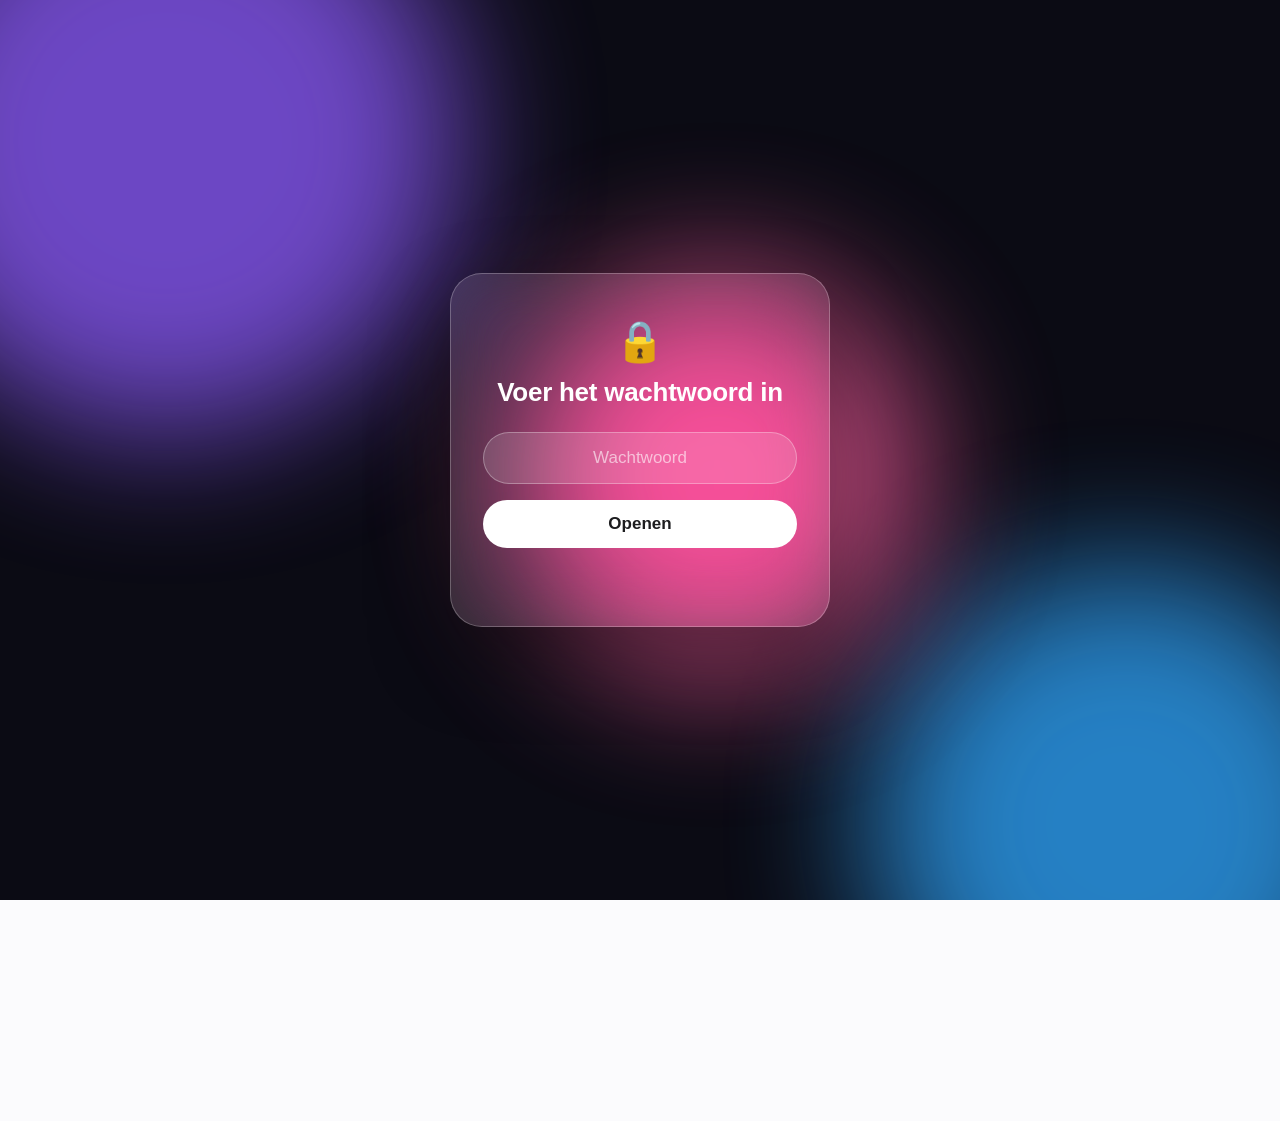
==== game.html @ 5f521d04 "Update game.html" ====
<!DOCTYPE html>
<html lang="nl">
<head>
<meta charset="UTF-8">
<meta name="viewport" content="width=device-width, initial-scale=1.0, user-scalable=no">
<title>Kat &amp; Vis</title>
<style>
  * { margin: 0; padding: 0; box-sizing: border-box; }
  body {
    font-family: -apple-system, BlinkMacSystemFont, "SF Pro Display", "PingFang SC", "Helvetica Neue", sans-serif;
    background: #fbfbfd; color: #1d1d1f; -webkit-font-smoothing: antialiased;
  }
  nav {
    position: fixed; top: 0; width: 100%; height: 48px;
    display: flex; justify-content: center; gap: 40px; align-items: center;
    background: rgba(251,251,253,0.72); backdrop-filter: saturate(180%) blur(20px);
    z-index: 10; font-size: 13px;
  }
  nav a { color: #1d1d1f; text-decoration: none; opacity: 0.8; }
  nav a:hover, nav a.active { opacity: 1; font-weight: 600; }
  main { padding: 80px 16px 40px; display: flex; flex-direction: column; align-items: center; }
  h1 { font-size: clamp(36px, 7vw, 64px); font-weight: 700; letter-spacing: -0.03em; text-align: center;
       background: linear-gradient(90deg, #1d1d1f, #6e6e73); -webkit-background-clip: text; background-clip: text; color: transparent; }
  p.sub { color: #6e6e73; margin: 8px 0 20px; text-align: center; font-size: 17px; }
  .hud { display: flex; gap: 14px; margin-bottom: 14px; flex-wrap: wrap; justify-content: center; }
  .pill { padding: 10px 22px; border-radius: 980px; background: #fff; box-shadow: 0 6px 24px rgba(0,0,0,0.08); font-weight: 600; font-size: 17px; }
  #stage { position: relative; width: min(560px, 100%); }
  canvas { width: 100%; height: auto; display: block; border-radius: 28px; box-shadow: 0 20px 60px rgba(0,0,0,0.18); touch-action: none; background: #cfe9ff; }
  #overlay {
    position: absolute; inset: 0; display: flex; flex-direction: column; justify-content: center; align-items: center;
    border-radius: 28px; background: rgba(255,255,255,0.78); backdrop-filter: blur(14px); text-align: center; padding: 24px;
  }
  #overlay.hide { display: none; }
  #overlay h2 { font-size: 34px; margin-bottom: 8px; letter-spacing: -0.02em; }
  #overlay p { color: #424245; margin-bottom: 20px; line-height: 1.5; }
  .btn { padding: 14px 36px; border: none; border-radius: 980px; background: #0071e3; color: #fff; font-size: 18px; cursor: pointer; transition: transform .2s, background .3s; }
  .btn:hover { background: #0077ed; transform: scale(1.04); }
  .hint { color: #86868b; font-size: 14px; margin-top: 14px; text-align: center; }
  footer { padding: 30px; text-align: center; color: #86868b; font-size: 13px; }
  #themeBtn {
    position: fixed; top: 8px; right: 20px; width: 32px; height: 32px; border-radius: 50%;
    border: none; cursor: pointer; font-size: 16px; z-index: 15;
    background: rgba(0,0,0,0.06); color: #1d1d1f; transition: transform .3s, background .3s;
  }
  #themeBtn:hover { transform: scale(1.12); }
  html.night body { background: #000; color: #f5f5f7; }
  html.night nav { background: rgba(0,0,0,0.72); }
  html.night nav a { color: #f5f5f7; }
  html.night h1 { background: linear-gradient(90deg, #f5f5f7, #a1a1a6); -webkit-background-clip: text; background-clip: text; color: transparent; }
  html.night p.sub { color: #a1a1a6; }
  html.night .pill { background: #1c1c1e; box-shadow: 0 6px 24px rgba(0,0,0,0.5); }
  html.night #overlay { background: rgba(0,0,0,0.7); }
  html.night #overlay p { color: #a1a1a6; }
  html.night #themeBtn { background: rgba(60,60,67,0.7); color: #f5f5f7; }
  #lock {
    position: fixed; inset: 0; z-index: 100; display: flex; justify-content: center; align-items: center;
    background: #0b0b14; overflow: hidden; padding: 24px;
    transition: opacity .8s ease, transform .8s ease;
  }
  #lock.done { opacity: 0; transform: scale(1.08); pointer-events: none; }
  .orb { position: absolute; border-radius: 50%; filter: blur(70px); opacity: .75; will-change: transform; }
  .orb.o1 { width: 46vmax; height: 46vmax; background: #8e5cff; top: -12vmax; left: -10vmax; animation: float1 14s ease-in-out infinite; }
  .orb.o2 { width: 40vmax; height: 40vmax; background: #2fa8ff; bottom: -14vmax; right: -8vmax; animation: float2 17s ease-in-out infinite; }
  .orb.o3 { width: 32vmax; height: 32vmax; background: #ff5fa2; top: 30%; left: 40%; animation: float3 19s ease-in-out infinite; }
  @keyframes float1 { 0%,100% { transform: translate(0,0) scale(1); } 50% { transform: translate(14vmax,10vmax) scale(1.15); } }
  @keyframes float2 { 0%,100% { transform: translate(0,0) scale(1); } 50% { transform: translate(-16vmax,-8vmax) scale(1.2); } }
  @keyframes float3 { 0%,100% { transform: translate(0,0) scale(1); } 50% { transform: translate(-10vmax,12vmax) scale(.85); } }
  .lock-card {
    position: relative; z-index: 2; width: min(380px, 100%); padding: 44px 32px; text-align: center;
    background: rgba(255,255,255,0.12); border: 1px solid rgba(255,255,255,0.25); border-radius: 32px;
    backdrop-filter: blur(30px) saturate(160%); -webkit-backdrop-filter: blur(30px) saturate(160%);
    box-shadow: 0 30px 80px rgba(0,0,0,0.4); color: #fff;
    animation: cardIn 1s cubic-bezier(.2,.7,.2,1) both;
  }
  @keyframes cardIn { from { opacity: 0; transform: translateY(30px) scale(.96); } to { opacity: 1; transform: none; } }
  .lock-card.shake { animation: shake .45s ease; }
  @keyframes shake { 0%,100% { transform: translateX(0); } 20% { transform: translateX(-12px); } 40% { transform: translateX(10px); } 60% { transform: translateX(-8px); } 80% { transform: translateX(6px); } }
  .lock-icon { font-size: 40px; margin-bottom: 12px; }
  .lock-card h2 { font-size: 26px; margin-bottom: 24px; color: #fff; letter-spacing: -0.01em; }
  .lock-card input {
    width: 100%; padding: 15px 20px; font-size: 17px; border-radius: 980px; text-align: center; color: #fff;
    background: rgba(255,255,255,0.14); border: 1px solid rgba(255,255,255,0.3); outline: none;
    transition: box-shadow .3s, border-color .3s;
  }
  .lock-card input::placeholder { color: rgba(255,255,255,0.6); }
  .lock-card input:focus { border-color: #fff; box-shadow: 0 0 0 4px rgba(255,255,255,0.18), 0 0 30px rgba(142,92,255,0.7); }
  .lock-card button {
    margin-top: 16px; width: 100%; padding: 14px; font-size: 17px; border: none; border-radius: 980px;
    background: #fff; color: #1d1d1f; cursor: pointer; font-weight: 600; transition: transform .2s;
  }
  .lock-card button:hover { transform: scale(1.03); }
  .lock-card .err { color: #ffb3b8; font-size: 14px; min-height: 20px; margin-top: 14px; }
  body.locked > :not(#lock) { visibility: hidden; }
</style>
</head>
<body class="locked">

<div id="lock">
  <div class="orb o1"></div>
  <div class="orb o2"></div>
  <div class="orb o3"></div>
  <div class="lock-card" id="lockCard">
    <div class="lock-icon">&#128274;</div>
    <h2>Voer het wachtwoord in</h2>
    <input type="password" id="pw" placeholder="Wachtwoord" autocomplete="off">
    <button id="pwBtn">Openen</button>
    <div class="err" id="pwErr"></div>
  </div>
</div>

<button id="themeBtn" title="Donker / licht">&#9790;</button>

<nav>
  <a href="index.html">Home</a>
  <a href="index.html#about">Over mij</a>
  <a href="projects.html">Projecten</a>
  <a href="gallery.html">Fotomuur</a>
  <a href="game.html" class="active">Spel</a>
  <a href="index.html#contact">Contact</a>
</nav>

<main>
  <h1>Kat &amp; Vis</h1>
  <p class="sub">Vang de vissen met mijn kleine tijgerkat!</p>
  <div class="hud">
    <div class="pill">Score: <span id="score">0</span></div>
    <div class="pill">Levens: <span id="lives">3</span></div>
    <div class="pill">Record: <span id="best">0</span></div>
  </div>
  <div id="stage">
    <canvas id="c" width="560" height="720"></canvas>
    <div id="overlay">
      <h2 id="ovTitle">Klaar om te vangen?</h2>
      <p id="ovText">Beweeg de muis, sleep met je vinger of gebruik de pijltjestoetsen.<br>Vang de vissen. Een gevangen vis telt, een gemiste vis kost een leven. Pas op voor de rode bom!</p>
      <button class="btn" id="startBtn">Start</button>
    </div>
  </div>
  <p class="hint">Pijltjestoetsen of A / D, muis of vinger</p>
</main>

<footer>&copy; 2026 Peter. Alle rechten voorbehouden.</footer>

<script>
  // Wachtwoordbeveiliging (eenvoudig, alleen om bezoekers even tegen te houden)
  (function () {
    const PASSWORD = 'RP2026';
    const lock = document.getElementById('lock');
    const card = document.getElementById('lockCard');
    function open(animate) {
      document.body.classList.remove('locked');
      if (animate) { lock.classList.add('done'); setTimeout(() => { lock.style.display = 'none'; }, 800); }
      else { lock.style.display = 'none'; }
    }
    if (sessionStorage.getItem('unlocked') === 'yes') { open(false); return; }
    function check() {
      if (document.getElementById('pw').value === PASSWORD) {
        sessionStorage.setItem('unlocked', 'yes'); open(true);
      } else {
        document.getElementById('pwErr').textContent = 'Onjuist wachtwoord, probeer het opnieuw.';
        card.classList.remove('shake'); void card.offsetWidth; card.classList.add('shake');
      }
    }
    document.getElementById('pwBtn').addEventListener('click', check);
    document.getElementById('pw').addEventListener('keydown', (e) => { if (e.key === 'Enter') check(); });
  })();

  // Donker / licht thema (wordt onthouden, gedeeld met de andere pagina's)
  (function () {
    const root = document.documentElement, b = document.getElementById('themeBtn');
    function apply(n) { root.classList.toggle('night', n); b.textContent = n ? '\u2600' : '\u263E'; }
    let saved = null;
    try { saved = localStorage.getItem('theme'); } catch (e) {}
    apply(saved === 'night');
    b.addEventListener('click', () => {
      const n = !root.classList.contains('night'); apply(n);
      try { localStorage.setItem('theme', n ? 'night' : 'light'); } catch (e) {}
    });
  })();

  // ---------------- Het spel ----------------
  (function () {
    const cv = document.getElementById('c'), ctx = cv.getContext('2d');
    const W = cv.width, H = cv.height;
    const scoreEl = document.getElementById('score'), livesEl = document.getElementById('lives'), bestEl = document.getElementById('best');
    const overlay = document.getElementById('overlay'), ovTitle = document.getElementById('ovTitle'), ovText = document.getElementById('ovText'), startBtn = document.getElementById('startBtn');

    let best = 0;
    try { best = parseInt(localStorage.getItem('catBest') || '0', 10) || 0; } catch (e) {}
    bestEl.textContent = best;

    const cat = { x: W / 2, y: H - 70, w: 96, target: W / 2 };
    let items, score, lives, running, last, spawnT, speedBoost, keys = {}, particles;

    function reset() {
      items = []; particles = []; score = 0; lives = 3; spawnT = 0; speedBoost = 0;
      cat.x = cat.target = W / 2;
      scoreEl.textContent = 0; livesEl.textContent = 3;
    }

    function spawn() {
      const bomb = Math.random() < 0.16;
      items.push({
        x: 30 + Math.random() * (W - 60), y: -30,
        vy: 150 + Math.random() * 90 + speedBoost,
        bomb: bomb, ph: Math.random() * 6.28
      });
    }

    function pop(x, y, color) {
      for (let i = 0; i < 10; i++) {
        particles.push({ x: x, y: y, vx: (Math.random() - 0.5) * 240, vy: -Math.random() * 200, life: 0.6, c: color });
      }
    }

    function drawFish(x, y, ph) {
      ctx.save(); ctx.translate(x, y); ctx.rotate(Math.sin(ph) * 0.25);
      ctx.fillStyle = '#ff9a3c';
      ctx.beginPath(); ctx.ellipse(0, 0, 22, 12, 0, 0, 6.283); ctx.fill();
      ctx.beginPath(); ctx.moveTo(18, 0); ctx.lineTo(34, -11); ctx.lineTo(34, 11); ctx.closePath(); ctx.fill();
      ctx.fillStyle = '#fff'; ctx.beginPath(); ctx.arc(-11, -3, 4, 0, 6.283); ctx.fill();
      ctx.fillStyle = '#222'; ctx.beginPath(); ctx.arc(-12, -3, 2, 0, 6.283); ctx.fill();
      ctx.restore();
    }

    function drawBomb(x, y) {
      ctx.fillStyle = '#c8321e';
      ctx.beginPath(); ctx.arc(x, y, 17, 0, 6.283); ctx.fill();
      ctx.fillStyle = '#fff'; ctx.font = 'bold 20px sans-serif'; ctx.textAlign = 'center'; ctx.textBaseline = 'middle';
      ctx.fillText('!', x, y + 1);
    }

    // Foto van mijn echte kat (photos/cat.jpg); zolang die niet geladen is, blijft het getekende gezicht staan
    const catPhoto = new Image();
    let catPhotoOk = false;
    catPhoto.onload = function () { catPhotoOk = true; };
    catPhoto.src = 'photos/cat.jpg';

    function drawCat(x, y) {
      const fur = '#b8844a', stripe = '#3a2a1e';
      ctx.save(); ctx.translate(x, y);
      // staart
      ctx.strokeStyle = fur; ctx.lineWidth = 9; ctx.lineCap = 'round';
      ctx.beginPath(); ctx.moveTo(34, 8); ctx.quadraticCurveTo(62, 0 + Math.sin(performance.now() / 180) * 8, 52, -26); ctx.stroke();
      ctx.strokeStyle = stripe; ctx.lineWidth = 3;
      ctx.beginPath(); ctx.moveTo(52, -6); ctx.lineTo(58, -10); ctx.stroke();
      // lijf
      ctx.fillStyle = fur; ctx.beginPath(); ctx.ellipse(0, 12, 38, 28, 0, 0, 6.283); ctx.fill();
      ctx.fillStyle = '#e8d9bd'; ctx.beginPath(); ctx.ellipse(0, 20, 18, 16, 0, 0, 6.283); ctx.fill();
      ctx.strokeStyle = stripe; ctx.lineWidth = 4;
      for (let i = -2; i <= 2; i++) { ctx.beginPath(); ctx.moveTo(i * 12 - 2, -12); ctx.lineTo(i * 12 + 2, -2); ctx.stroke(); }
      // oren
      ctx.fillStyle = fur;
      ctx.beginPath(); ctx.moveTo(-26, -26); ctx.lineTo(-18, -52); ctx.lineTo(-6, -30); ctx.closePath(); ctx.fill();
      ctx.beginPath(); ctx.moveTo(26, -26); ctx.lineTo(18, -52); ctx.lineTo(6, -30); ctx.closePath(); ctx.fill();
      ctx.fillStyle = '#e58aa0';
      ctx.beginPath(); ctx.moveTo(-20, -32); ctx.lineTo(-17, -44); ctx.lineTo(-11, -33); ctx.closePath(); ctx.fill();
      ctx.beginPath(); ctx.moveTo(20, -32); ctx.lineTo(17, -44); ctx.lineTo(11, -33); ctx.closePath(); ctx.fill();
      // hoofd: de echte foto in een cirkel, anders het getekende hoofd
      if (catPhotoOk && catPhoto.naturalWidth > 0) {
        const R = 38, side = Math.min(catPhoto.naturalWidth, catPhoto.naturalHeight);
        const sx = (catPhoto.naturalWidth - side) / 2, sy = (catPhoto.naturalHeight - side) / 2;
        ctx.save();
        ctx.beginPath(); ctx.arc(0, -20, R, 0, 6.283); ctx.clip();
        ctx.drawImage(catPhoto, sx, sy, side, side, -R, -20 - R, R * 2, R * 2);
        ctx.restore();
        ctx.strokeStyle = '#fff'; ctx.lineWidth = 4;
        ctx.beginPath(); ctx.arc(0, -20, R, 0, 6.283); ctx.stroke();
        ctx.restore();
        return;
      }
      ctx.fillStyle = fur; ctx.beginPath(); ctx.ellipse(0, -16, 30, 24, 0, 0, 6.283); ctx.fill();
      ctx.strokeStyle = stripe; ctx.lineWidth = 3;
      for (let i = -1; i <= 1; i++) { ctx.beginPath(); ctx.moveTo(i * 7, -38); ctx.lineTo(i * 7, -28); ctx.stroke(); }
      // ogen, neus, snorharen
      ctx.fillStyle = '#7ed957';
      ctx.beginPath(); ctx.ellipse(-11, -17, 6, 7, 0, 0, 6.283); ctx.fill();
      ctx.beginPath(); ctx.ellipse(11, -17, 6, 7, 0, 0, 6.283); ctx.fill();
      ctx.fillStyle = '#111';
      ctx.beginPath(); ctx.ellipse(-11, -17, 2, 5, 0, 0, 6.283); ctx.fill();
      ctx.beginPath(); ctx.ellipse(11, -17, 2, 5, 0, 0, 6.283); ctx.fill();
      ctx.fillStyle = '#e58aa0'; ctx.beginPath(); ctx.moveTo(-3, -8); ctx.lineTo(3, -8); ctx.lineTo(0, -4); ctx.closePath(); ctx.fill();
      ctx.strokeStyle = '#fff'; ctx.lineWidth = 1.5;
      for (const s of [-1, 1]) { ctx.beginPath(); ctx.moveTo(s * 10, -7); ctx.lineTo(s * 30, -11); ctx.moveTo(s * 10, -5); ctx.lineTo(s * 30, -3); ctx.stroke(); }
      ctx.restore();
    }

    function drawBg() {
      const g = ctx.createLinearGradient(0, 0, 0, H);
      g.addColorStop(0, '#9fd3ff'); g.addColorStop(0.7, '#d9efff'); g.addColorStop(1, '#bfe3a8');
      ctx.fillStyle = g; ctx.fillRect(0, 0, W, H);
      ctx.fillStyle = 'rgba(255,255,255,0.8)';
      const t = performance.now() / 4000;
      for (let i = 0; i < 3; i++) {
        const cx = ((t * 40 + i * 220) % (W + 160)) - 80, cy = 80 + i * 90;
        ctx.beginPath(); ctx.ellipse(cx, cy, 50, 18, 0, 0, 6.283); ctx.ellipse(cx + 30, cy - 8, 34, 16, 0, 0, 6.283); ctx.fill();
      }
      ctx.fillStyle = '#7fb069'; ctx.fillRect(0, H - 34, W, 34);
    }

    function end() {
      running = false;
      if (score > best) { best = score; bestEl.textContent = best; try { localStorage.setItem('catBest', best); } catch (e) {} }
      ovTitle.textContent = 'Game over';
      ovText.innerHTML = 'Je score: <b>' + score + '</b><br>Record: <b>' + best + '</b>';
      startBtn.textContent = 'Opnieuw';
      overlay.classList.remove('hide');
    }

    function loop(now) {
      const dt = Math.min((now - last) / 1000, 0.05); last = now;
      drawBg();
      if (running) {
        if (keys.ArrowLeft || keys.a) cat.target -= 520 * dt;
        if (keys.ArrowRight || keys.d) cat.target += 520 * dt;
        cat.target = Math.max(cat.w / 2, Math.min(W - cat.w / 2, cat.target));
        cat.x += (cat.target - cat.x) * Math.min(1, dt * 14);

        spawnT -= dt;
        if (spawnT <= 0) { spawn(); spawnT = Math.max(0.35, 0.95 - score * 0.012); }
        speedBoost = Math.min(score * 4, 220);

        for (let i = items.length - 1; i >= 0; i--) {
          const it = items[i];
          it.y += it.vy * dt; it.ph += dt * 6;
          const caught = Math.abs(it.x - cat.x) < cat.w / 2 + 6 && it.y > cat.y - 40 && it.y < cat.y + 20;
          if (caught) {
            if (it.bomb) { lives--; pop(it.x, it.y, '#c8321e'); }
            else { score++; pop(it.x, it.y, '#ff9a3c'); }
            scoreEl.textContent = score; livesEl.textContent = lives;
            items.splice(i, 1);
            if (lives <= 0) { end(); break; }
          } else if (it.y > H - 30) {
            if (!it.bomb) { lives--; livesEl.textContent = lives; pop(it.x, H - 34, '#ffffff'); }
            items.splice(i, 1);
            if (lives <= 0) { end(); break; }
          }
        }
      }
      for (const it of items) { it.bomb ? drawBomb(it.x, it.y) : drawFish(it.x, it.y, it.ph); }
      for (let i = particles.length - 1; i >= 0; i--) {
        const p = particles[i]; p.life -= dt; p.x += p.vx * dt; p.y += p.vy * dt; p.vy += 600 * dt;
        if (p.life <= 0) { particles.splice(i, 1); continue; }
        ctx.globalAlpha = Math.max(p.life / 0.6, 0); ctx.fillStyle = p.c;
        ctx.beginPath(); ctx.arc(p.x, p.y, 4, 0, 6.283); ctx.fill(); ctx.globalAlpha = 1;
      }
      drawCat(cat.x, cat.y);
      requestAnimationFrame(loop);
    }

    function pointerX(e) {
      const r = cv.getBoundingClientRect();
      const cx = (e.touches ? e.touches[0].clientX : e.clientX);
      cat.target = (cx - r.left) / r.width * W;
    }
    cv.addEventListener('mousemove', pointerX);
    cv.addEventListener('touchstart', (e) => { pointerX(e); e.preventDefault(); }, { passive: false });
    cv.addEventListener('touchmove', (e) => { pointerX(e); e.preventDefault(); }, { passive: false });
    window.addEventListener('keydown', (e) => {
      const k = e.key.length === 1 ? e.key.toLowerCase() : e.key;
      keys[k] = true;
      if (e.key.indexOf('Arrow') === 0) e.preventDefault();
    });
    window.addEventListener('keyup', (e) => { const k = e.key.length === 1 ? e.key.toLowerCase() : e.key; keys[k] = false; });

    startBtn.addEventListener('click', () => { reset(); running = true; overlay.classList.add('hide'); });

    reset(); running = false; last = performance.now();
    requestAnimationFrame(loop);
  })();
</script>

</body>
</html>
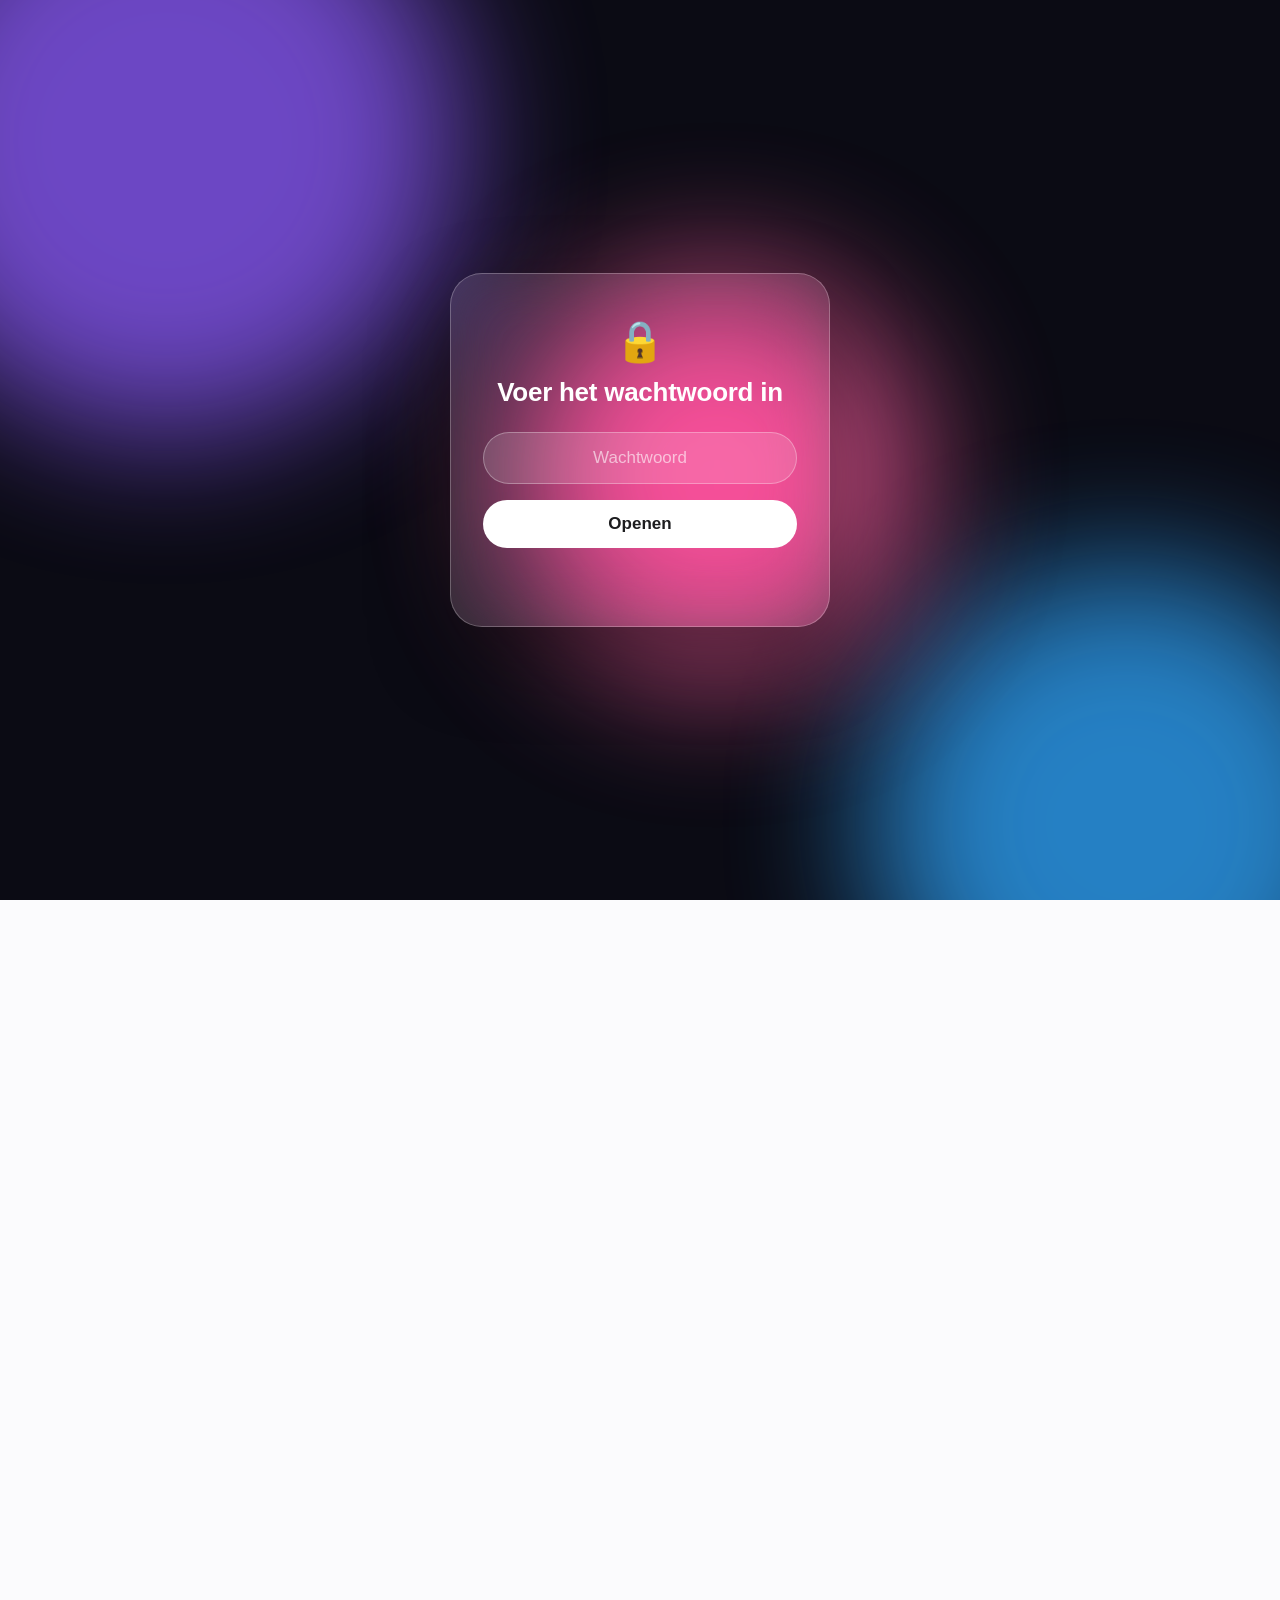
==== commit 4cf6f0cc: "Update game.html" ====
--- a/game.html
+++ b/game.html
@@ -36,6 +36,18 @@
   .btn { padding: 14px 36px; border: none; border-radius: 980px; background: #0071e3; color: #fff; font-size: 18px; cursor: pointer; transition: transform .2s, background .3s; }
   .btn:hover { background: #0077ed; transform: scale(1.04); }
   .hint { color: #86868b; font-size: 14px; margin-top: 14px; text-align: center; }
+  h2.gtitle { font-size: clamp(30px, 6vw, 52px); font-weight: 700; letter-spacing: -0.03em; text-align: center; margin-top: 90px;
+              background: linear-gradient(90deg, #8e5cff, #2fa8ff, #2fe0b0); -webkit-background-clip: text; background-clip: text; color: transparent; }
+  #snakeStage { position: relative; width: min(480px, 100%); }
+  #snake { width: 100%; height: auto; display: block; border-radius: 28px; touch-action: none;
+           box-shadow: 0 20px 60px rgba(80,60,200,0.35); background: #0d0d1f; }
+  #snakeOverlay {
+    position: absolute; inset: 0; display: flex; flex-direction: column; justify-content: center; align-items: center;
+    border-radius: 28px; background: rgba(13,13,31,0.72); backdrop-filter: blur(12px); text-align: center; padding: 24px; color: #f5f5f7;
+  }
+  #snakeOverlay.hide { display: none; }
+  #snakeOverlay h2 { font-size: 32px; margin-bottom: 8px; letter-spacing: -0.02em; }
+  #snakeOverlay p { color: #c7c7d1; margin-bottom: 20px; line-height: 1.5; }
   footer { padding: 30px; text-align: center; color: #86868b; font-size: 13px; }
   #themeBtn {
     position: fixed; top: 8px; right: 20px; width: 32px; height: 32px; border-radius: 50%;
@@ -131,11 +143,27 @@
     <canvas id="c" width="560" height="720"></canvas>
     <div id="overlay">
       <h2 id="ovTitle">Klaar om te vangen?</h2>
-      <p id="ovText">Beweeg de muis, sleep met je vinger of gebruik de pijltjestoetsen.<br>Vang de vissen. Een gevangen vis telt, een gemiste vis kost een leven. Pas op voor de rode bom!</p>
+      <p id="ovText">Beweeg de muis, sleep met je vinger of gebruik de pijltjestoetsen.<br>Vang de vissen. Een gevangen vis telt, een gemiste vis kost een leven. De gouden vis geeft 5 punten. Pas op voor de rode bom!</p>
       <button class="btn" id="startBtn">Start</button>
     </div>
   </div>
   <p class="hint">Pijltjestoetsen of A / D, muis of vinger</p>
+
+  <h2 class="gtitle">Slang</h2>
+  <p class="sub">Eet de gloeiende bolletjes en word zo lang mogelijk.</p>
+  <div class="hud">
+    <div class="pill">Score: <span id="sScore">0</span></div>
+    <div class="pill">Record: <span id="sBest">0</span></div>
+  </div>
+  <div id="snakeStage">
+    <canvas id="snake" width="480" height="480"></canvas>
+    <div id="snakeOverlay">
+      <h2 id="sTitle">Klaar voor de slang?</h2>
+      <p id="sText">Pijltjestoetsen of W A S D om te sturen. Op je telefoon veeg je over het scherm.<br>Raak de rand of jezelf niet aan!</p>
+      <button class="btn" id="sStart">Start</button>
+    </div>
+  </div>
+  <p class="hint">Pijltjestoetsen of W A S D, of veeg op je telefoon</p>
 </main>
 
 <footer>&copy; 2026 Peter. Alle rechten voorbehouden.</footer>
@@ -197,12 +225,17 @@
       scoreEl.textContent = 0; livesEl.textContent = 3;
     }
 
+    const FISH_COLORS = ['#ff9a3c', '#4aa8ff', '#ffd23c', '#ff6fa8', '#5fd1a0'];
+
     function spawn() {
-      const bomb = Math.random() < 0.16;
+      const r = Math.random();
+      const bomb = r < 0.14;
+      const gold = !bomb && r < 0.14 + 0.07;
       items.push({
-        x: 30 + Math.random() * (W - 60), y: -30,
-        vy: 150 + Math.random() * 90 + speedBoost,
-        bomb: bomb, ph: Math.random() * 6.28
+        x: 40 + Math.random() * (W - 80), y: -40,
+        vy: (gold ? 260 : 150 + Math.random() * 90) + speedBoost,
+        bomb: bomb, gold: gold, ph: Math.random() * 6.28,
+        color: FISH_COLORS[Math.floor(Math.random() * FISH_COLORS.length)]
       });
     }
 
@@ -212,9 +245,25 @@
       }
     }
 
-    function drawFish(x, y, ph) {
+    function drawBigGoldFish(x, y, ph) {
+      ctx.save(); ctx.translate(x, y); ctx.rotate(Math.sin(ph) * 0.2);
+      ctx.shadowColor = 'rgba(255,200,40,0.9)'; ctx.shadowBlur = 24;
+      ctx.fillStyle = '#ffc928';
+      ctx.beginPath(); ctx.ellipse(0, 0, 40, 22, 0, 0, 6.283); ctx.fill();
+      ctx.beginPath(); ctx.moveTo(32, 0); ctx.lineTo(60, -20); ctx.lineTo(60, 20); ctx.closePath(); ctx.fill();
+      ctx.shadowBlur = 0;
+      ctx.fillStyle = '#ffe58a';
+      ctx.beginPath(); ctx.ellipse(-4, 6, 26, 9, 0, 0, 6.283); ctx.fill();
+      ctx.fillStyle = '#fff'; ctx.beginPath(); ctx.arc(-20, -5, 6, 0, 6.283); ctx.fill();
+      ctx.fillStyle = '#222'; ctx.beginPath(); ctx.arc(-21, -5, 3, 0, 6.283); ctx.fill();
+      ctx.fillStyle = '#b8860b'; ctx.font = 'bold 14px sans-serif'; ctx.textAlign = 'center'; ctx.textBaseline = 'middle';
+      ctx.fillText('+5', 8, -2);
+      ctx.restore();
+    }
+
+    function drawFish(x, y, ph, color) {
       ctx.save(); ctx.translate(x, y); ctx.rotate(Math.sin(ph) * 0.25);
-      ctx.fillStyle = '#ff9a3c';
+      ctx.fillStyle = color || '#ff9a3c';
       ctx.beginPath(); ctx.ellipse(0, 0, 22, 12, 0, 0, 6.283); ctx.fill();
       ctx.beginPath(); ctx.moveTo(18, 0); ctx.lineTo(34, -11); ctx.lineTo(34, 11); ctx.closePath(); ctx.fill();
       ctx.fillStyle = '#fff'; ctx.beginPath(); ctx.arc(-11, -3, 4, 0, 6.283); ctx.fill();
@@ -258,7 +307,7 @@
       // hoofd: de echte foto in een cirkel, anders het getekende hoofd
       if (catPhotoOk && catPhoto.naturalWidth > 0) {
         const R = 38, side = Math.min(catPhoto.naturalWidth, catPhoto.naturalHeight);
-        const sx = (catPhoto.naturalWidth - side) / 2, sy = (catPhoto.naturalHeight - side) / 2;
+        const sx = (catPhoto.naturalWidth - side) / 2, sy = Math.max(0, (catPhoto.naturalHeight - side) / 2 - side * 0.12);
         ctx.save();
         ctx.beginPath(); ctx.arc(0, -20, R, 0, 6.283); ctx.clip();
         ctx.drawImage(catPhoto, sx, sy, side, side, -R, -20 - R, R * 2, R * 2);
@@ -325,18 +374,23 @@
           const caught = Math.abs(it.x - cat.x) < cat.w / 2 + 6 && it.y > cat.y - 40 && it.y < cat.y + 20;
           if (caught) {
             if (it.bomb) { lives--; pop(it.x, it.y, '#c8321e'); }
-            else { score++; pop(it.x, it.y, '#ff9a3c'); }
+            else if (it.gold) { score += 5; pop(it.x, it.y, '#ffc928'); pop(it.x, it.y, '#fff2a8'); }
+            else { score++; pop(it.x, it.y, it.color); }
             scoreEl.textContent = score; livesEl.textContent = lives;
             items.splice(i, 1);
             if (lives <= 0) { end(); break; }
           } else if (it.y > H - 30) {
-            if (!it.bomb) { lives--; livesEl.textContent = lives; pop(it.x, H - 34, '#ffffff'); }
+            if (!it.bomb && !it.gold) { lives--; livesEl.textContent = lives; pop(it.x, H - 34, '#ffffff'); }
             items.splice(i, 1);
             if (lives <= 0) { end(); break; }
           }
         }
       }
-      for (const it of items) { it.bomb ? drawBomb(it.x, it.y) : drawFish(it.x, it.y, it.ph); }
+      for (const it of items) {
+        if (it.bomb) drawBomb(it.x, it.y);
+        else if (it.gold) drawBigGoldFish(it.x, it.y, it.ph);
+        else drawFish(it.x, it.y, it.ph, it.color);
+      }
       for (let i = particles.length - 1; i >= 0; i--) {
         const p = particles[i]; p.life -= dt; p.x += p.vx * dt; p.y += p.vy * dt; p.vy += 600 * dt;
         if (p.life <= 0) { particles.splice(i, 1); continue; }
@@ -358,7 +412,7 @@
     window.addEventListener('keydown', (e) => {
       const k = e.key.length === 1 ? e.key.toLowerCase() : e.key;
       keys[k] = true;
-      if (e.key.indexOf('Arrow') === 0) e.preventDefault();
+      if (running && e.key.indexOf('Arrow') === 0) e.preventDefault();
     });
     window.addEventListener('keyup', (e) => { const k = e.key.length === 1 ? e.key.toLowerCase() : e.key; keys[k] = false; });
 
@@ -367,6 +421,151 @@
     reset(); running = false; last = performance.now();
     requestAnimationFrame(loop);
   })();
+
+  // ---------------- Slang ----------------
+  (function () {
+    const cv = document.getElementById('snake'), ctx = cv.getContext('2d');
+    const N = 20, S = cv.width / N;
+    const scoreEl = document.getElementById('sScore'), bestEl = document.getElementById('sBest');
+    const overlay = document.getElementById('snakeOverlay'), title = document.getElementById('sTitle'), text = document.getElementById('sText'), startBtn = document.getElementById('sStart');
+
+    let best = 0;
+    try { best = parseInt(localStorage.getItem('snakeBest') || '0', 10) || 0; } catch (e) {}
+    bestEl.textContent = best;
+
+    let snake, dir, nextDir, food, score, running, acc, parts, hue0;
+
+    function reset() {
+      snake = [{ x: 8, y: 10 }, { x: 7, y: 10 }, { x: 6, y: 10 }];
+      dir = { x: 1, y: 0 }; nextDir = dir; score = 0; acc = 0; parts = []; hue0 = 0;
+      scoreEl.textContent = 0;
+      placeFood();
+    }
+
+    function placeFood() {
+      while (true) {
+        const f = { x: Math.floor(Math.random() * N), y: Math.floor(Math.random() * N), hue: Math.floor(Math.random() * 360) };
+        if (!snake.some(s => s.x === f.x && s.y === f.y)) { food = f; return; }
+      }
+    }
+
+    function burst(x, y, hue) {
+      for (let i = 0; i < 16; i++) {
+        const a = Math.random() * 6.283, v = 60 + Math.random() * 160;
+        parts.push({ x: x, y: y, vx: Math.cos(a) * v, vy: Math.sin(a) * v, life: 0.7, h: (hue + Math.random() * 60) % 360 });
+      }
+    }
+
+    function end() {
+      running = false;
+      if (score > best) { best = score; bestEl.textContent = best; try { localStorage.setItem('snakeBest', best); } catch (e) {} }
+      title.textContent = 'Game over';
+      text.innerHTML = 'Je score: <b>' + score + '</b><br>Record: <b>' + best + '</b>';
+      startBtn.textContent = 'Opnieuw';
+      overlay.classList.remove('hide');
+    }
+
+    function step() {
+      dir = nextDir;
+      const h = { x: snake[0].x + dir.x, y: snake[0].y + dir.y };
+      if (h.x < 0 || h.y < 0 || h.x >= N || h.y >= N || snake.some(s => s.x === h.x && s.y === h.y)) { end(); return; }
+      snake.unshift(h);
+      if (h.x === food.x && h.y === food.y) {
+        score++; scoreEl.textContent = score;
+        burst((h.x + 0.5) * S, (h.y + 0.5) * S, food.hue);
+        placeFood();
+      } else { snake.pop(); }
+    }
+
+    function draw(now, dt) {
+      // achtergrond: diep verloop met een zacht raster
+      const g = ctx.createLinearGradient(0, 0, cv.width, cv.height);
+      g.addColorStop(0, '#120c2e'); g.addColorStop(0.5, '#0d1b3a'); g.addColorStop(1, '#0a2a33');
+      ctx.fillStyle = g; ctx.fillRect(0, 0, cv.width, cv.height);
+      ctx.strokeStyle = 'rgba(255,255,255,0.04)'; ctx.lineWidth = 1;
+      for (let i = 1; i < N; i++) {
+        ctx.beginPath(); ctx.moveTo(i * S, 0); ctx.lineTo(i * S, cv.height); ctx.stroke();
+        ctx.beginPath(); ctx.moveTo(0, i * S); ctx.lineTo(cv.width, i * S); ctx.stroke();
+      }
+      // eten: een kloppend, gloeiend bolletje
+      const pulse = 1 + Math.sin(now / 160) * 0.14;
+      ctx.save();
+      ctx.shadowColor = 'hsl(' + food.hue + ',100%,60%)'; ctx.shadowBlur = 22;
+      ctx.fillStyle = 'hsl(' + food.hue + ',95%,62%)';
+      ctx.beginPath(); ctx.arc((food.x + 0.5) * S, (food.y + 0.5) * S, S * 0.34 * pulse, 0, 6.283); ctx.fill();
+      ctx.restore();
+      // slang: kleurverloop van paars via blauw naar turquoise
+      hue0 = (hue0 + dt * 40) % 360;
+      for (let i = snake.length - 1; i >= 0; i--) {
+        const s = snake[i], t = i / Math.max(snake.length - 1, 1);
+        const hue = 270 - t * 100;
+        const r = S * (0.46 - t * 0.12);
+        ctx.save();
+        ctx.shadowColor = 'hsl(' + hue + ',100%,60%)'; ctx.shadowBlur = i === 0 ? 20 : 10;
+        ctx.fillStyle = 'hsl(' + hue + ',90%,' + (i === 0 ? 66 : 58) + '%)';
+        ctx.beginPath();
+        if (ctx.roundRect) ctx.roundRect(s.x * S + S / 2 - r, s.y * S + S / 2 - r, r * 2, r * 2, r * 0.7);
+        else ctx.rect(s.x * S + S / 2 - r, s.y * S + S / 2 - r, r * 2, r * 2);
+        ctx.fill();
+        ctx.restore();
+      }
+      // ogen op de kop
+      const hd = snake[0], cx = (hd.x + 0.5) * S, cy = (hd.y + 0.5) * S;
+      const px = -dir.y, py = dir.x;
+      for (const sgn of [-1, 1]) {
+        const ex = cx + dir.x * S * 0.14 + px * sgn * S * 0.17, ey = cy + dir.y * S * 0.14 + py * sgn * S * 0.17;
+        ctx.fillStyle = '#fff'; ctx.beginPath(); ctx.arc(ex, ey, S * 0.1, 0, 6.283); ctx.fill();
+        ctx.fillStyle = '#111'; ctx.beginPath(); ctx.arc(ex + dir.x * S * 0.03, ey + dir.y * S * 0.03, S * 0.05, 0, 6.283); ctx.fill();
+      }
+      // deeltjes
+      for (let i = parts.length - 1; i >= 0; i--) {
+        const p = parts[i]; p.life -= dt; p.x += p.vx * dt; p.y += p.vy * dt;
+        if (p.life <= 0) { parts.splice(i, 1); continue; }
+        ctx.globalAlpha = Math.max(p.life / 0.7, 0);
+        ctx.fillStyle = 'hsl(' + p.h + ',100%,65%)';
+        ctx.beginPath(); ctx.arc(p.x, p.y, 3.5, 0, 6.283); ctx.fill();
+        ctx.globalAlpha = 1;
+      }
+    }
+
+    let last = performance.now();
+    function loop(now) {
+      const dt = Math.min((now - last) / 1000, 0.05); last = now;
+      if (running) {
+        acc += dt;
+        const speed = Math.max(0.07, 0.15 - score * 0.003);
+        while (acc >= speed && running) { acc -= speed; step(); }
+      }
+      draw(now, dt);
+      requestAnimationFrame(loop);
+    }
+
+    function turn(x, y) {
+      if (x === -dir.x && y === -dir.y) return;
+      nextDir = { x: x, y: y };
+    }
+    window.addEventListener('keydown', (e) => {
+      const k = e.key.length === 1 ? e.key.toLowerCase() : e.key;
+      if (!running) return;
+      if (k === 'ArrowUp' || k === 'w') { turn(0, -1); e.preventDefault(); }
+      else if (k === 'ArrowDown' || k === 's') { turn(0, 1); e.preventDefault(); }
+      else if (k === 'ArrowLeft' || k === 'a') { turn(-1, 0); e.preventDefault(); }
+      else if (k === 'ArrowRight' || k === 'd') { turn(1, 0); e.preventDefault(); }
+    });
+    let tx = 0, ty = 0;
+    cv.addEventListener('touchstart', (e) => { tx = e.touches[0].clientX; ty = e.touches[0].clientY; e.preventDefault(); }, { passive: false });
+    cv.addEventListener('touchend', (e) => {
+      const dx = e.changedTouches[0].clientX - tx, dy = e.changedTouches[0].clientY - ty;
+      if (Math.max(Math.abs(dx), Math.abs(dy)) < 20) return;
+      if (Math.abs(dx) > Math.abs(dy)) turn(dx > 0 ? 1 : -1, 0); else turn(0, dy > 0 ? 1 : -1);
+      e.preventDefault();
+    }, { passive: false });
+
+    startBtn.addEventListener('click', () => { reset(); running = true; overlay.classList.add('hide'); });
+
+    reset(); running = false;
+    requestAnimationFrame(loop);
+  })();
 </script>
 
 </body>
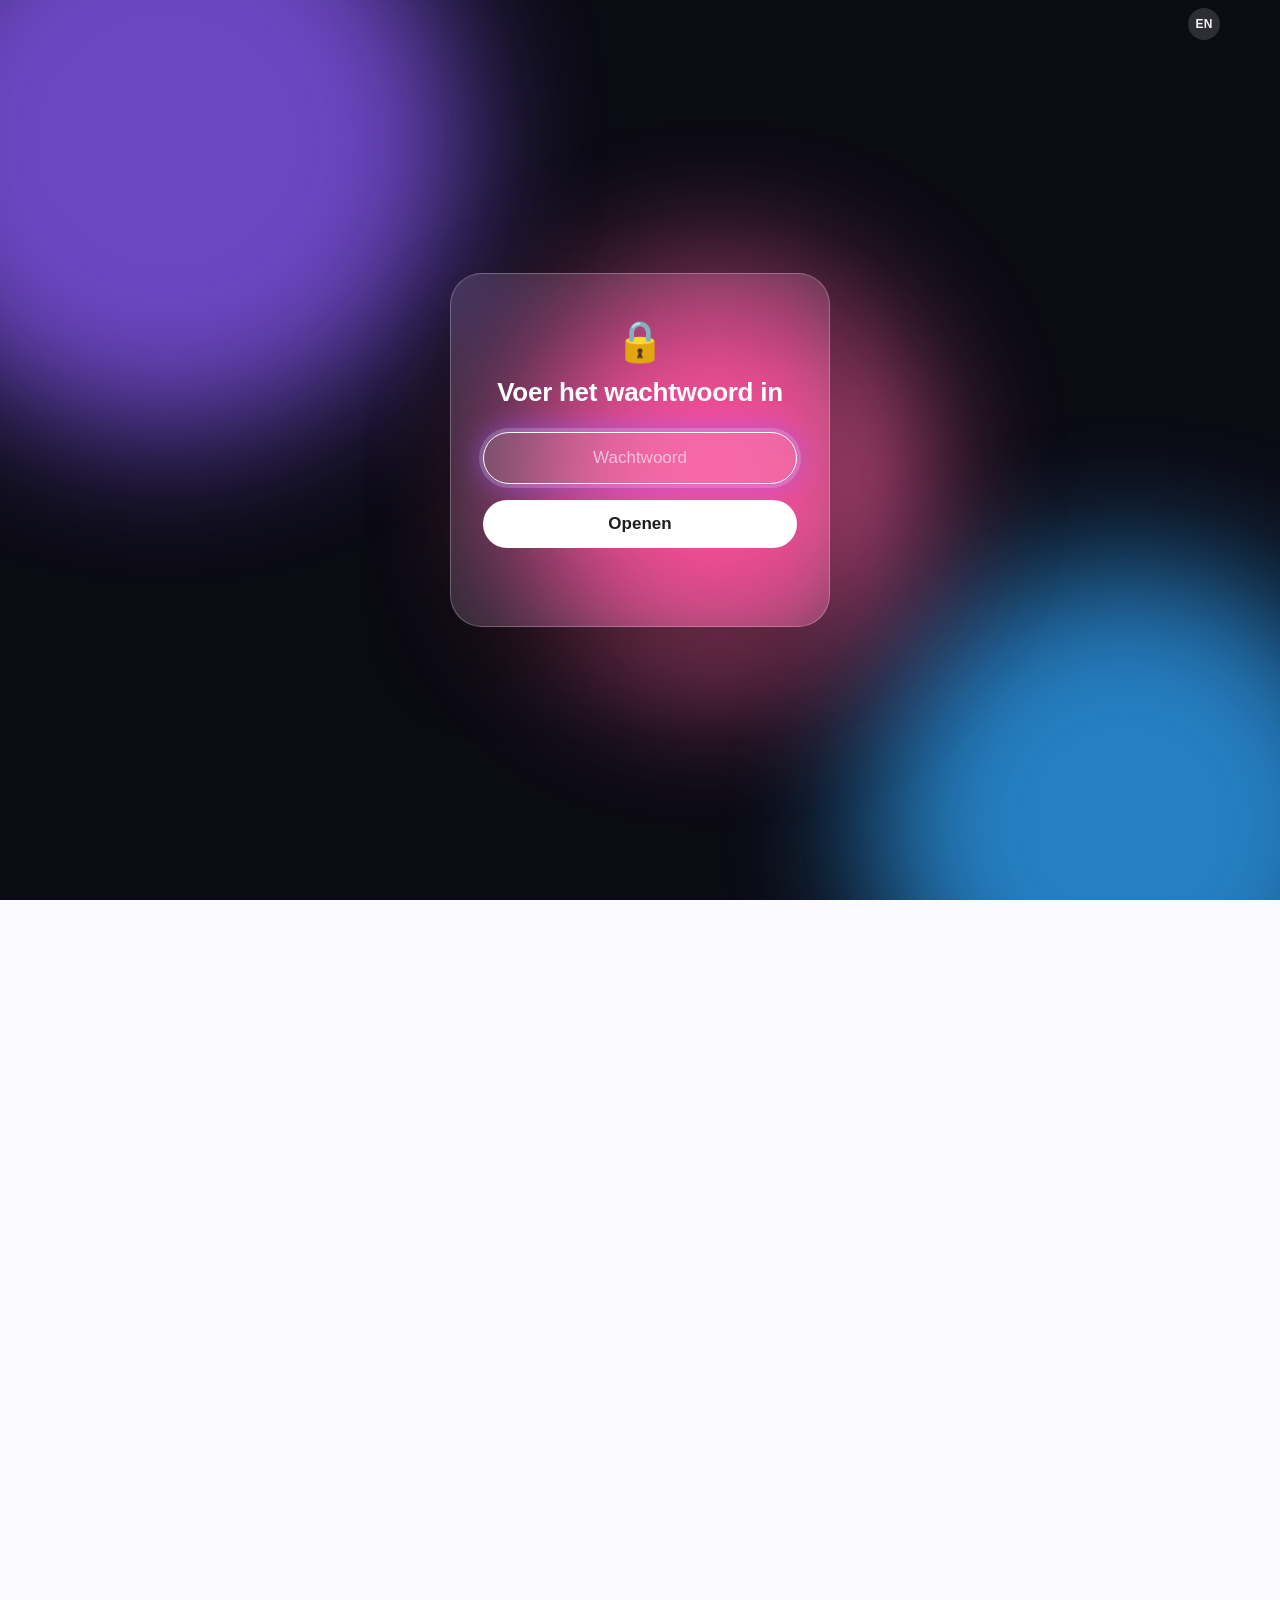
==== commit 2d09d720: "Add files via upload" ====
--- a/game.html
+++ b/game.html
@@ -1,572 +1,525 @@
-<!DOCTYPE html>
-<html lang="nl">
-<head>
-<meta charset="UTF-8">
-<meta name="viewport" content="width=device-width, initial-scale=1.0, user-scalable=no">
-<title>Kat &amp; Vis</title>
-<style>
-  * { margin: 0; padding: 0; box-sizing: border-box; }
-  body {
-    font-family: -apple-system, BlinkMacSystemFont, "SF Pro Display", "PingFang SC", "Helvetica Neue", sans-serif;
-    background: #fbfbfd; color: #1d1d1f; -webkit-font-smoothing: antialiased;
-  }
-  nav {
-    position: fixed; top: 0; width: 100%; height: 48px;
-    display: flex; justify-content: center; gap: 40px; align-items: center;
-    background: rgba(251,251,253,0.72); backdrop-filter: saturate(180%) blur(20px);
-    z-index: 10; font-size: 13px;
-  }
-  nav a { color: #1d1d1f; text-decoration: none; opacity: 0.8; }
-  nav a:hover, nav a.active { opacity: 1; font-weight: 600; }
-  main { padding: 80px 16px 40px; display: flex; flex-direction: column; align-items: center; }
-  h1 { font-size: clamp(36px, 7vw, 64px); font-weight: 700; letter-spacing: -0.03em; text-align: center;
-       background: linear-gradient(90deg, #1d1d1f, #6e6e73); -webkit-background-clip: text; background-clip: text; color: transparent; }
-  p.sub { color: #6e6e73; margin: 8px 0 20px; text-align: center; font-size: 17px; }
-  .hud { display: flex; gap: 14px; margin-bottom: 14px; flex-wrap: wrap; justify-content: center; }
-  .pill { padding: 10px 22px; border-radius: 980px; background: #fff; box-shadow: 0 6px 24px rgba(0,0,0,0.08); font-weight: 600; font-size: 17px; }
-  #stage { position: relative; width: min(560px, 100%); }
-  canvas { width: 100%; height: auto; display: block; border-radius: 28px; box-shadow: 0 20px 60px rgba(0,0,0,0.18); touch-action: none; background: #cfe9ff; }
-  #overlay {
-    position: absolute; inset: 0; display: flex; flex-direction: column; justify-content: center; align-items: center;
-    border-radius: 28px; background: rgba(255,255,255,0.78); backdrop-filter: blur(14px); text-align: center; padding: 24px;
-  }
-  #overlay.hide { display: none; }
-  #overlay h2 { font-size: 34px; margin-bottom: 8px; letter-spacing: -0.02em; }
-  #overlay p { color: #424245; margin-bottom: 20px; line-height: 1.5; }
-  .btn { padding: 14px 36px; border: none; border-radius: 980px; background: #0071e3; color: #fff; font-size: 18px; cursor: pointer; transition: transform .2s, background .3s; }
-  .btn:hover { background: #0077ed; transform: scale(1.04); }
-  .hint { color: #86868b; font-size: 14px; margin-top: 14px; text-align: center; }
-  h2.gtitle { font-size: clamp(30px, 6vw, 52px); font-weight: 700; letter-spacing: -0.03em; text-align: center; margin-top: 90px;
-              background: linear-gradient(90deg, #8e5cff, #2fa8ff, #2fe0b0); -webkit-background-clip: text; background-clip: text; color: transparent; }
-  #snakeStage { position: relative; width: min(480px, 100%); }
-  #snake { width: 100%; height: auto; display: block; border-radius: 28px; touch-action: none;
-           box-shadow: 0 20px 60px rgba(80,60,200,0.35); background: #0d0d1f; }
-  #snakeOverlay {
-    position: absolute; inset: 0; display: flex; flex-direction: column; justify-content: center; align-items: center;
-    border-radius: 28px; background: rgba(13,13,31,0.72); backdrop-filter: blur(12px); text-align: center; padding: 24px; color: #f5f5f7;
-  }
-  #snakeOverlay.hide { display: none; }
-  #snakeOverlay h2 { font-size: 32px; margin-bottom: 8px; letter-spacing: -0.02em; }
-  #snakeOverlay p { color: #c7c7d1; margin-bottom: 20px; line-height: 1.5; }
-  footer { padding: 30px; text-align: center; color: #86868b; font-size: 13px; }
-  #themeBtn {
-    position: fixed; top: 8px; right: 20px; width: 32px; height: 32px; border-radius: 50%;
-    border: none; cursor: pointer; font-size: 16px; z-index: 15;
-    background: rgba(0,0,0,0.06); color: #1d1d1f; transition: transform .3s, background .3s;
-  }
-  #themeBtn:hover { transform: scale(1.12); }
-  html.night body { background: #000; color: #f5f5f7; }
-  html.night nav { background: rgba(0,0,0,0.72); }
-  html.night nav a { color: #f5f5f7; }
-  html.night h1 { background: linear-gradient(90deg, #f5f5f7, #a1a1a6); -webkit-background-clip: text; background-clip: text; color: transparent; }
-  html.night p.sub { color: #a1a1a6; }
-  html.night .pill { background: #1c1c1e; box-shadow: 0 6px 24px rgba(0,0,0,0.5); }
-  html.night #overlay { background: rgba(0,0,0,0.7); }
-  html.night #overlay p { color: #a1a1a6; }
-  html.night #themeBtn { background: rgba(60,60,67,0.7); color: #f5f5f7; }
-  #lock {
-    position: fixed; inset: 0; z-index: 100; display: flex; justify-content: center; align-items: center;
-    background: #0b0b14; overflow: hidden; padding: 24px;
-    transition: opacity .8s ease, transform .8s ease;
-  }
-  #lock.done { opacity: 0; transform: scale(1.08); pointer-events: none; }
-  .orb { position: absolute; border-radius: 50%; filter: blur(70px); opacity: .75; will-change: transform; }
-  .orb.o1 { width: 46vmax; height: 46vmax; background: #8e5cff; top: -12vmax; left: -10vmax; animation: float1 14s ease-in-out infinite; }
-  .orb.o2 { width: 40vmax; height: 40vmax; background: #2fa8ff; bottom: -14vmax; right: -8vmax; animation: float2 17s ease-in-out infinite; }
-  .orb.o3 { width: 32vmax; height: 32vmax; background: #ff5fa2; top: 30%; left: 40%; animation: float3 19s ease-in-out infinite; }
-  @keyframes float1 { 0%,100% { transform: translate(0,0) scale(1); } 50% { transform: translate(14vmax,10vmax) scale(1.15); } }
-  @keyframes float2 { 0%,100% { transform: translate(0,0) scale(1); } 50% { transform: translate(-16vmax,-8vmax) scale(1.2); } }
-  @keyframes float3 { 0%,100% { transform: translate(0,0) scale(1); } 50% { transform: translate(-10vmax,12vmax) scale(.85); } }
-  .lock-card {
-    position: relative; z-index: 2; width: min(380px, 100%); padding: 44px 32px; text-align: center;
-    background: rgba(255,255,255,0.12); border: 1px solid rgba(255,255,255,0.25); border-radius: 32px;
-    backdrop-filter: blur(30px) saturate(160%); -webkit-backdrop-filter: blur(30px) saturate(160%);
-    box-shadow: 0 30px 80px rgba(0,0,0,0.4); color: #fff;
-    animation: cardIn 1s cubic-bezier(.2,.7,.2,1) both;
-  }
-  @keyframes cardIn { from { opacity: 0; transform: translateY(30px) scale(.96); } to { opacity: 1; transform: none; } }
-  .lock-card.shake { animation: shake .45s ease; }
-  @keyframes shake { 0%,100% { transform: translateX(0); } 20% { transform: translateX(-12px); } 40% { transform: translateX(10px); } 60% { transform: translateX(-8px); } 80% { transform: translateX(6px); } }
-  .lock-icon { font-size: 40px; margin-bottom: 12px; }
-  .lock-card h2 { font-size: 26px; margin-bottom: 24px; color: #fff; letter-spacing: -0.01em; }
-  .lock-card input {
-    width: 100%; padding: 15px 20px; font-size: 17px; border-radius: 980px; text-align: center; color: #fff;
-    background: rgba(255,255,255,0.14); border: 1px solid rgba(255,255,255,0.3); outline: none;
-    transition: box-shadow .3s, border-color .3s;
-  }
-  .lock-card input::placeholder { color: rgba(255,255,255,0.6); }
-  .lock-card input:focus { border-color: #fff; box-shadow: 0 0 0 4px rgba(255,255,255,0.18), 0 0 30px rgba(142,92,255,0.7); }
-  .lock-card button {
-    margin-top: 16px; width: 100%; padding: 14px; font-size: 17px; border: none; border-radius: 980px;
-    background: #fff; color: #1d1d1f; cursor: pointer; font-weight: 600; transition: transform .2s;
-  }
-  .lock-card button:hover { transform: scale(1.03); }
-  .lock-card .err { color: #ffb3b8; font-size: 14px; min-height: 20px; margin-top: 14px; }
-  body.locked > :not(#lock) { visibility: hidden; }
-</style>
-</head>
-<body class="locked">
-
-<div id="lock">
-  <div class="orb o1"></div>
-  <div class="orb o2"></div>
-  <div class="orb o3"></div>
-  <div class="lock-card" id="lockCard">
-    <div class="lock-icon">&#128274;</div>
-    <h2>Voer het wachtwoord in</h2>
-    <input type="password" id="pw" placeholder="Wachtwoord" autocomplete="off">
-    <button id="pwBtn">Openen</button>
-    <div class="err" id="pwErr"></div>
-  </div>
-</div>
-
-<button id="themeBtn" title="Donker / licht">&#9790;</button>
-
-<nav>
-  <a href="index.html">Home</a>
-  <a href="index.html#about">Over mij</a>
-  <a href="projects.html">Projecten</a>
-  <a href="gallery.html">Fotomuur</a>
-  <a href="game.html" class="active">Spel</a>
-  <a href="index.html#contact">Contact</a>
-</nav>
-
-<main>
-  <h1>Kat &amp; Vis</h1>
-  <p class="sub">Vang de vissen met mijn kleine tijgerkat!</p>
-  <div class="hud">
-    <div class="pill">Score: <span id="score">0</span></div>
-    <div class="pill">Levens: <span id="lives">3</span></div>
-    <div class="pill">Record: <span id="best">0</span></div>
-  </div>
-  <div id="stage">
-    <canvas id="c" width="560" height="720"></canvas>
-    <div id="overlay">
-      <h2 id="ovTitle">Klaar om te vangen?</h2>
-      <p id="ovText">Beweeg de muis, sleep met je vinger of gebruik de pijltjestoetsen.<br>Vang de vissen. Een gevangen vis telt, een gemiste vis kost een leven. De gouden vis geeft 5 punten. Pas op voor de rode bom!</p>
-      <button class="btn" id="startBtn">Start</button>
-    </div>
-  </div>
-  <p class="hint">Pijltjestoetsen of A / D, muis of vinger</p>
-
-  <h2 class="gtitle">Slang</h2>
-  <p class="sub">Eet de gloeiende bolletjes en word zo lang mogelijk.</p>
-  <div class="hud">
-    <div class="pill">Score: <span id="sScore">0</span></div>
-    <div class="pill">Record: <span id="sBest">0</span></div>
-  </div>
-  <div id="snakeStage">
-    <canvas id="snake" width="480" height="480"></canvas>
-    <div id="snakeOverlay">
-      <h2 id="sTitle">Klaar voor de slang?</h2>
-      <p id="sText">Pijltjestoetsen of W A S D om te sturen. Op je telefoon veeg je over het scherm.<br>Raak de rand of jezelf niet aan!</p>
-      <button class="btn" id="sStart">Start</button>
-    </div>
-  </div>
-  <p class="hint">Pijltjestoetsen of W A S D, of veeg op je telefoon</p>
-</main>
-
-<footer>&copy; 2026 Peter. Alle rechten voorbehouden.</footer>
-
-<script>
-  // Wachtwoordbeveiliging (eenvoudig, alleen om bezoekers even tegen te houden)
-  (function () {
-    const PASSWORD = 'RP2026';
-    const lock = document.getElementById('lock');
-    const card = document.getElementById('lockCard');
-    function open(animate) {
-      document.body.classList.remove('locked');
-      if (animate) { lock.classList.add('done'); setTimeout(() => { lock.style.display = 'none'; }, 800); }
-      else { lock.style.display = 'none'; }
-    }
-    if (sessionStorage.getItem('unlocked') === 'yes') { open(false); return; }
-    function check() {
-      if (document.getElementById('pw').value === PASSWORD) {
-        sessionStorage.setItem('unlocked', 'yes'); open(true);
-      } else {
-        document.getElementById('pwErr').textContent = 'Onjuist wachtwoord, probeer het opnieuw.';
-        card.classList.remove('shake'); void card.offsetWidth; card.classList.add('shake');
-      }
-    }
-    document.getElementById('pwBtn').addEventListener('click', check);
-    document.getElementById('pw').addEventListener('keydown', (e) => { if (e.key === 'Enter') check(); });
-  })();
-
-  // Donker / licht thema (wordt onthouden, gedeeld met de andere pagina's)
-  (function () {
-    const root = document.documentElement, b = document.getElementById('themeBtn');
-    function apply(n) { root.classList.toggle('night', n); b.textContent = n ? '\u2600' : '\u263E'; }
-    let saved = null;
-    try { saved = localStorage.getItem('theme'); } catch (e) {}
-    apply(saved === 'night');
-    b.addEventListener('click', () => {
-      const n = !root.classList.contains('night'); apply(n);
-      try { localStorage.setItem('theme', n ? 'night' : 'light'); } catch (e) {}
-    });
-  })();
-
-  // ---------------- Het spel ----------------
-  (function () {
-    const cv = document.getElementById('c'), ctx = cv.getContext('2d');
-    const W = cv.width, H = cv.height;
-    const scoreEl = document.getElementById('score'), livesEl = document.getElementById('lives'), bestEl = document.getElementById('best');
-    const overlay = document.getElementById('overlay'), ovTitle = document.getElementById('ovTitle'), ovText = document.getElementById('ovText'), startBtn = document.getElementById('startBtn');
-
-    let best = 0;
-    try { best = parseInt(localStorage.getItem('catBest') || '0', 10) || 0; } catch (e) {}
-    bestEl.textContent = best;
-
-    const cat = { x: W / 2, y: H - 70, w: 96, target: W / 2 };
-    let items, score, lives, running, last, spawnT, speedBoost, keys = {}, particles;
-
-    function reset() {
-      items = []; particles = []; score = 0; lives = 3; spawnT = 0; speedBoost = 0;
-      cat.x = cat.target = W / 2;
-      scoreEl.textContent = 0; livesEl.textContent = 3;
-    }
-
-    const FISH_COLORS = ['#ff9a3c', '#4aa8ff', '#ffd23c', '#ff6fa8', '#5fd1a0'];
-
-    function spawn() {
-      const r = Math.random();
-      const bomb = r < 0.14;
-      const gold = !bomb && r < 0.14 + 0.07;
-      items.push({
-        x: 40 + Math.random() * (W - 80), y: -40,
-        vy: (gold ? 260 : 150 + Math.random() * 90) + speedBoost,
-        bomb: bomb, gold: gold, ph: Math.random() * 6.28,
-        color: FISH_COLORS[Math.floor(Math.random() * FISH_COLORS.length)]
-      });
-    }
-
-    function pop(x, y, color) {
-      for (let i = 0; i < 10; i++) {
-        particles.push({ x: x, y: y, vx: (Math.random() - 0.5) * 240, vy: -Math.random() * 200, life: 0.6, c: color });
-      }
-    }
-
-    function drawBigGoldFish(x, y, ph) {
-      ctx.save(); ctx.translate(x, y); ctx.rotate(Math.sin(ph) * 0.2);
-      ctx.shadowColor = 'rgba(255,200,40,0.9)'; ctx.shadowBlur = 24;
-      ctx.fillStyle = '#ffc928';
-      ctx.beginPath(); ctx.ellipse(0, 0, 40, 22, 0, 0, 6.283); ctx.fill();
-      ctx.beginPath(); ctx.moveTo(32, 0); ctx.lineTo(60, -20); ctx.lineTo(60, 20); ctx.closePath(); ctx.fill();
-      ctx.shadowBlur = 0;
-      ctx.fillStyle = '#ffe58a';
-      ctx.beginPath(); ctx.ellipse(-4, 6, 26, 9, 0, 0, 6.283); ctx.fill();
-      ctx.fillStyle = '#fff'; ctx.beginPath(); ctx.arc(-20, -5, 6, 0, 6.283); ctx.fill();
-      ctx.fillStyle = '#222'; ctx.beginPath(); ctx.arc(-21, -5, 3, 0, 6.283); ctx.fill();
-      ctx.fillStyle = '#b8860b'; ctx.font = 'bold 14px sans-serif'; ctx.textAlign = 'center'; ctx.textBaseline = 'middle';
-      ctx.fillText('+5', 8, -2);
-      ctx.restore();
-    }
-
-    function drawFish(x, y, ph, color) {
-      ctx.save(); ctx.translate(x, y); ctx.rotate(Math.sin(ph) * 0.25);
-      ctx.fillStyle = color || '#ff9a3c';
-      ctx.beginPath(); ctx.ellipse(0, 0, 22, 12, 0, 0, 6.283); ctx.fill();
-      ctx.beginPath(); ctx.moveTo(18, 0); ctx.lineTo(34, -11); ctx.lineTo(34, 11); ctx.closePath(); ctx.fill();
-      ctx.fillStyle = '#fff'; ctx.beginPath(); ctx.arc(-11, -3, 4, 0, 6.283); ctx.fill();
-      ctx.fillStyle = '#222'; ctx.beginPath(); ctx.arc(-12, -3, 2, 0, 6.283); ctx.fill();
-      ctx.restore();
-    }
-
-    function drawBomb(x, y) {
-      ctx.fillStyle = '#c8321e';
-      ctx.beginPath(); ctx.arc(x, y, 17, 0, 6.283); ctx.fill();
-      ctx.fillStyle = '#fff'; ctx.font = 'bold 20px sans-serif'; ctx.textAlign = 'center'; ctx.textBaseline = 'middle';
-      ctx.fillText('!', x, y + 1);
-    }
-
-    // Foto van mijn echte kat (photos/cat.jpg); zolang die niet geladen is, blijft het getekende gezicht staan
-    const catPhoto = new Image();
-    let catPhotoOk = false;
-    catPhoto.onload = function () { catPhotoOk = true; };
-    catPhoto.src = 'photos/cat.jpg';
-
-    function drawCat(x, y) {
-      const fur = '#b8844a', stripe = '#3a2a1e';
-      ctx.save(); ctx.translate(x, y);
-      // staart
-      ctx.strokeStyle = fur; ctx.lineWidth = 9; ctx.lineCap = 'round';
-      ctx.beginPath(); ctx.moveTo(34, 8); ctx.quadraticCurveTo(62, 0 + Math.sin(performance.now() / 180) * 8, 52, -26); ctx.stroke();
-      ctx.strokeStyle = stripe; ctx.lineWidth = 3;
-      ctx.beginPath(); ctx.moveTo(52, -6); ctx.lineTo(58, -10); ctx.stroke();
-      // lijf
-      ctx.fillStyle = fur; ctx.beginPath(); ctx.ellipse(0, 12, 38, 28, 0, 0, 6.283); ctx.fill();
-      ctx.fillStyle = '#e8d9bd'; ctx.beginPath(); ctx.ellipse(0, 20, 18, 16, 0, 0, 6.283); ctx.fill();
-      ctx.strokeStyle = stripe; ctx.lineWidth = 4;
-      for (let i = -2; i <= 2; i++) { ctx.beginPath(); ctx.moveTo(i * 12 - 2, -12); ctx.lineTo(i * 12 + 2, -2); ctx.stroke(); }
-      // oren
-      ctx.fillStyle = fur;
-      ctx.beginPath(); ctx.moveTo(-26, -26); ctx.lineTo(-18, -52); ctx.lineTo(-6, -30); ctx.closePath(); ctx.fill();
-      ctx.beginPath(); ctx.moveTo(26, -26); ctx.lineTo(18, -52); ctx.lineTo(6, -30); ctx.closePath(); ctx.fill();
-      ctx.fillStyle = '#e58aa0';
-      ctx.beginPath(); ctx.moveTo(-20, -32); ctx.lineTo(-17, -44); ctx.lineTo(-11, -33); ctx.closePath(); ctx.fill();
-      ctx.beginPath(); ctx.moveTo(20, -32); ctx.lineTo(17, -44); ctx.lineTo(11, -33); ctx.closePath(); ctx.fill();
-      // hoofd: de echte foto in een cirkel, anders het getekende hoofd
-      if (catPhotoOk && catPhoto.naturalWidth > 0) {
-        const R = 38, side = Math.min(catPhoto.naturalWidth, catPhoto.naturalHeight);
-        const sx = (catPhoto.naturalWidth - side) / 2, sy = Math.max(0, (catPhoto.naturalHeight - side) / 2 - side * 0.12);
-        ctx.save();
-        ctx.beginPath(); ctx.arc(0, -20, R, 0, 6.283); ctx.clip();
-        ctx.drawImage(catPhoto, sx, sy, side, side, -R, -20 - R, R * 2, R * 2);
-        ctx.restore();
-        ctx.strokeStyle = '#fff'; ctx.lineWidth = 4;
-        ctx.beginPath(); ctx.arc(0, -20, R, 0, 6.283); ctx.stroke();
-        ctx.restore();
-        return;
-      }
-      ctx.fillStyle = fur; ctx.beginPath(); ctx.ellipse(0, -16, 30, 24, 0, 0, 6.283); ctx.fill();
-      ctx.strokeStyle = stripe; ctx.lineWidth = 3;
-      for (let i = -1; i <= 1; i++) { ctx.beginPath(); ctx.moveTo(i * 7, -38); ctx.lineTo(i * 7, -28); ctx.stroke(); }
-      // ogen, neus, snorharen
-      ctx.fillStyle = '#7ed957';
-      ctx.beginPath(); ctx.ellipse(-11, -17, 6, 7, 0, 0, 6.283); ctx.fill();
-      ctx.beginPath(); ctx.ellipse(11, -17, 6, 7, 0, 0, 6.283); ctx.fill();
-      ctx.fillStyle = '#111';
-      ctx.beginPath(); ctx.ellipse(-11, -17, 2, 5, 0, 0, 6.283); ctx.fill();
-      ctx.beginPath(); ctx.ellipse(11, -17, 2, 5, 0, 0, 6.283); ctx.fill();
-      ctx.fillStyle = '#e58aa0'; ctx.beginPath(); ctx.moveTo(-3, -8); ctx.lineTo(3, -8); ctx.lineTo(0, -4); ctx.closePath(); ctx.fill();
-      ctx.strokeStyle = '#fff'; ctx.lineWidth = 1.5;
-      for (const s of [-1, 1]) { ctx.beginPath(); ctx.moveTo(s * 10, -7); ctx.lineTo(s * 30, -11); ctx.moveTo(s * 10, -5); ctx.lineTo(s * 30, -3); ctx.stroke(); }
-      ctx.restore();
-    }
-
-    function drawBg() {
-      const g = ctx.createLinearGradient(0, 0, 0, H);
-      g.addColorStop(0, '#9fd3ff'); g.addColorStop(0.7, '#d9efff'); g.addColorStop(1, '#bfe3a8');
-      ctx.fillStyle = g; ctx.fillRect(0, 0, W, H);
-      ctx.fillStyle = 'rgba(255,255,255,0.8)';
-      const t = performance.now() / 4000;
-      for (let i = 0; i < 3; i++) {
-        const cx = ((t * 40 + i * 220) % (W + 160)) - 80, cy = 80 + i * 90;
-        ctx.beginPath(); ctx.ellipse(cx, cy, 50, 18, 0, 0, 6.283); ctx.ellipse(cx + 30, cy - 8, 34, 16, 0, 0, 6.283); ctx.fill();
-      }
-      ctx.fillStyle = '#7fb069'; ctx.fillRect(0, H - 34, W, 34);
-    }
-
-    function end() {
-      running = false;
-      if (score > best) { best = score; bestEl.textContent = best; try { localStorage.setItem('catBest', best); } catch (e) {} }
-      ovTitle.textContent = 'Game over';
-      ovText.innerHTML = 'Je score: <b>' + score + '</b><br>Record: <b>' + best + '</b>';
-      startBtn.textContent = 'Opnieuw';
-      overlay.classList.remove('hide');
-    }
-
-    function loop(now) {
-      const dt = Math.min((now - last) / 1000, 0.05); last = now;
-      drawBg();
-      if (running) {
-        if (keys.ArrowLeft || keys.a) cat.target -= 520 * dt;
-        if (keys.ArrowRight || keys.d) cat.target += 520 * dt;
-        cat.target = Math.max(cat.w / 2, Math.min(W - cat.w / 2, cat.target));
-        cat.x += (cat.target - cat.x) * Math.min(1, dt * 14);
-
-        spawnT -= dt;
-        if (spawnT <= 0) { spawn(); spawnT = Math.max(0.35, 0.95 - score * 0.012); }
-        speedBoost = Math.min(score * 4, 220);
-
-        for (let i = items.length - 1; i >= 0; i--) {
-          const it = items[i];
-          it.y += it.vy * dt; it.ph += dt * 6;
-          const caught = Math.abs(it.x - cat.x) < cat.w / 2 + 6 && it.y > cat.y - 40 && it.y < cat.y + 20;
-          if (caught) {
-            if (it.bomb) { lives--; pop(it.x, it.y, '#c8321e'); }
-            else if (it.gold) { score += 5; pop(it.x, it.y, '#ffc928'); pop(it.x, it.y, '#fff2a8'); }
-            else { score++; pop(it.x, it.y, it.color); }
-            scoreEl.textContent = score; livesEl.textContent = lives;
-            items.splice(i, 1);
-            if (lives <= 0) { end(); break; }
-          } else if (it.y > H - 30) {
-            if (!it.bomb && !it.gold) { lives--; livesEl.textContent = lives; pop(it.x, H - 34, '#ffffff'); }
-            items.splice(i, 1);
-            if (lives <= 0) { end(); break; }
-          }
-        }
-      }
-      for (const it of items) {
-        if (it.bomb) drawBomb(it.x, it.y);
-        else if (it.gold) drawBigGoldFish(it.x, it.y, it.ph);
-        else drawFish(it.x, it.y, it.ph, it.color);
-      }
-      for (let i = particles.length - 1; i >= 0; i--) {
-        const p = particles[i]; p.life -= dt; p.x += p.vx * dt; p.y += p.vy * dt; p.vy += 600 * dt;
-        if (p.life <= 0) { particles.splice(i, 1); continue; }
-        ctx.globalAlpha = Math.max(p.life / 0.6, 0); ctx.fillStyle = p.c;
-        ctx.beginPath(); ctx.arc(p.x, p.y, 4, 0, 6.283); ctx.fill(); ctx.globalAlpha = 1;
-      }
-      drawCat(cat.x, cat.y);
-      requestAnimationFrame(loop);
-    }
-
-    function pointerX(e) {
-      const r = cv.getBoundingClientRect();
-      const cx = (e.touches ? e.touches[0].clientX : e.clientX);
-      cat.target = (cx - r.left) / r.width * W;
-    }
-    cv.addEventListener('mousemove', pointerX);
-    cv.addEventListener('touchstart', (e) => { pointerX(e); e.preventDefault(); }, { passive: false });
-    cv.addEventListener('touchmove', (e) => { pointerX(e); e.preventDefault(); }, { passive: false });
-    window.addEventListener('keydown', (e) => {
-      const k = e.key.length === 1 ? e.key.toLowerCase() : e.key;
-      keys[k] = true;
-      if (running && e.key.indexOf('Arrow') === 0) e.preventDefault();
-    });
-    window.addEventListener('keyup', (e) => { const k = e.key.length === 1 ? e.key.toLowerCase() : e.key; keys[k] = false; });
-
-    startBtn.addEventListener('click', () => { reset(); running = true; overlay.classList.add('hide'); });
-
-    reset(); running = false; last = performance.now();
-    requestAnimationFrame(loop);
-  })();
-
-  // ---------------- Slang ----------------
-  (function () {
-    const cv = document.getElementById('snake'), ctx = cv.getContext('2d');
-    const N = 20, S = cv.width / N;
-    const scoreEl = document.getElementById('sScore'), bestEl = document.getElementById('sBest');
-    const overlay = document.getElementById('snakeOverlay'), title = document.getElementById('sTitle'), text = document.getElementById('sText'), startBtn = document.getElementById('sStart');
-
-    let best = 0;
-    try { best = parseInt(localStorage.getItem('snakeBest') || '0', 10) || 0; } catch (e) {}
-    bestEl.textContent = best;
-
-    let snake, dir, nextDir, food, score, running, acc, parts, hue0;
-
-    function reset() {
-      snake = [{ x: 8, y: 10 }, { x: 7, y: 10 }, { x: 6, y: 10 }];
-      dir = { x: 1, y: 0 }; nextDir = dir; score = 0; acc = 0; parts = []; hue0 = 0;
-      scoreEl.textContent = 0;
-      placeFood();
-    }
-
-    function placeFood() {
-      while (true) {
-        const f = { x: Math.floor(Math.random() * N), y: Math.floor(Math.random() * N), hue: Math.floor(Math.random() * 360) };
-        if (!snake.some(s => s.x === f.x && s.y === f.y)) { food = f; return; }
-      }
-    }
-
-    function burst(x, y, hue) {
-      for (let i = 0; i < 16; i++) {
-        const a = Math.random() * 6.283, v = 60 + Math.random() * 160;
-        parts.push({ x: x, y: y, vx: Math.cos(a) * v, vy: Math.sin(a) * v, life: 0.7, h: (hue + Math.random() * 60) % 360 });
-      }
-    }
-
-    function end() {
-      running = false;
-      if (score > best) { best = score; bestEl.textContent = best; try { localStorage.setItem('snakeBest', best); } catch (e) {} }
-      title.textContent = 'Game over';
-      text.innerHTML = 'Je score: <b>' + score + '</b><br>Record: <b>' + best + '</b>';
-      startBtn.textContent = 'Opnieuw';
-      overlay.classList.remove('hide');
-    }
-
-    function step() {
-      dir = nextDir;
-      const h = { x: snake[0].x + dir.x, y: snake[0].y + dir.y };
-      if (h.x < 0 || h.y < 0 || h.x >= N || h.y >= N || snake.some(s => s.x === h.x && s.y === h.y)) { end(); return; }
-      snake.unshift(h);
-      if (h.x === food.x && h.y === food.y) {
-        score++; scoreEl.textContent = score;
-        burst((h.x + 0.5) * S, (h.y + 0.5) * S, food.hue);
-        placeFood();
-      } else { snake.pop(); }
-    }
-
-    function draw(now, dt) {
-      // achtergrond: diep verloop met een zacht raster
-      const g = ctx.createLinearGradient(0, 0, cv.width, cv.height);
-      g.addColorStop(0, '#120c2e'); g.addColorStop(0.5, '#0d1b3a'); g.addColorStop(1, '#0a2a33');
-      ctx.fillStyle = g; ctx.fillRect(0, 0, cv.width, cv.height);
-      ctx.strokeStyle = 'rgba(255,255,255,0.04)'; ctx.lineWidth = 1;
-      for (let i = 1; i < N; i++) {
-        ctx.beginPath(); ctx.moveTo(i * S, 0); ctx.lineTo(i * S, cv.height); ctx.stroke();
-        ctx.beginPath(); ctx.moveTo(0, i * S); ctx.lineTo(cv.width, i * S); ctx.stroke();
-      }
-      // eten: een kloppend, gloeiend bolletje
-      const pulse = 1 + Math.sin(now / 160) * 0.14;
-      ctx.save();
-      ctx.shadowColor = 'hsl(' + food.hue + ',100%,60%)'; ctx.shadowBlur = 22;
-      ctx.fillStyle = 'hsl(' + food.hue + ',95%,62%)';
-      ctx.beginPath(); ctx.arc((food.x + 0.5) * S, (food.y + 0.5) * S, S * 0.34 * pulse, 0, 6.283); ctx.fill();
-      ctx.restore();
-      // slang: kleurverloop van paars via blauw naar turquoise
-      hue0 = (hue0 + dt * 40) % 360;
-      for (let i = snake.length - 1; i >= 0; i--) {
-        const s = snake[i], t = i / Math.max(snake.length - 1, 1);
-        const hue = 270 - t * 100;
-        const r = S * (0.46 - t * 0.12);
-        ctx.save();
-        ctx.shadowColor = 'hsl(' + hue + ',100%,60%)'; ctx.shadowBlur = i === 0 ? 20 : 10;
-        ctx.fillStyle = 'hsl(' + hue + ',90%,' + (i === 0 ? 66 : 58) + '%)';
-        ctx.beginPath();
-        if (ctx.roundRect) ctx.roundRect(s.x * S + S / 2 - r, s.y * S + S / 2 - r, r * 2, r * 2, r * 0.7);
-        else ctx.rect(s.x * S + S / 2 - r, s.y * S + S / 2 - r, r * 2, r * 2);
-        ctx.fill();
-        ctx.restore();
-      }
-      // ogen op de kop
-      const hd = snake[0], cx = (hd.x + 0.5) * S, cy = (hd.y + 0.5) * S;
-      const px = -dir.y, py = dir.x;
-      for (const sgn of [-1, 1]) {
-        const ex = cx + dir.x * S * 0.14 + px * sgn * S * 0.17, ey = cy + dir.y * S * 0.14 + py * sgn * S * 0.17;
-        ctx.fillStyle = '#fff'; ctx.beginPath(); ctx.arc(ex, ey, S * 0.1, 0, 6.283); ctx.fill();
-        ctx.fillStyle = '#111'; ctx.beginPath(); ctx.arc(ex + dir.x * S * 0.03, ey + dir.y * S * 0.03, S * 0.05, 0, 6.283); ctx.fill();
-      }
-      // deeltjes
-      for (let i = parts.length - 1; i >= 0; i--) {
-        const p = parts[i]; p.life -= dt; p.x += p.vx * dt; p.y += p.vy * dt;
-        if (p.life <= 0) { parts.splice(i, 1); continue; }
-        ctx.globalAlpha = Math.max(p.life / 0.7, 0);
-        ctx.fillStyle = 'hsl(' + p.h + ',100%,65%)';
-        ctx.beginPath(); ctx.arc(p.x, p.y, 3.5, 0, 6.283); ctx.fill();
-        ctx.globalAlpha = 1;
-      }
-    }
-
-    let last = performance.now();
-    function loop(now) {
-      const dt = Math.min((now - last) / 1000, 0.05); last = now;
-      if (running) {
-        acc += dt;
-        const speed = Math.max(0.07, 0.15 - score * 0.003);
-        while (acc >= speed && running) { acc -= speed; step(); }
-      }
-      draw(now, dt);
-      requestAnimationFrame(loop);
-    }
-
-    function turn(x, y) {
-      if (x === -dir.x && y === -dir.y) return;
-      nextDir = { x: x, y: y };
-    }
-    window.addEventListener('keydown', (e) => {
-      const k = e.key.length === 1 ? e.key.toLowerCase() : e.key;
-      if (!running) return;
-      if (k === 'ArrowUp' || k === 'w') { turn(0, -1); e.preventDefault(); }
-      else if (k === 'ArrowDown' || k === 's') { turn(0, 1); e.preventDefault(); }
-      else if (k === 'ArrowLeft' || k === 'a') { turn(-1, 0); e.preventDefault(); }
-      else if (k === 'ArrowRight' || k === 'd') { turn(1, 0); e.preventDefault(); }
-    });
-    let tx = 0, ty = 0;
-    cv.addEventListener('touchstart', (e) => { tx = e.touches[0].clientX; ty = e.touches[0].clientY; e.preventDefault(); }, { passive: false });
-    cv.addEventListener('touchend', (e) => {
-      const dx = e.changedTouches[0].clientX - tx, dy = e.changedTouches[0].clientY - ty;
-      if (Math.max(Math.abs(dx), Math.abs(dy)) < 20) return;
-      if (Math.abs(dx) > Math.abs(dy)) turn(dx > 0 ? 1 : -1, 0); else turn(0, dy > 0 ? 1 : -1);
-      e.preventDefault();
-    }, { passive: false });
-
-    startBtn.addEventListener('click', () => { reset(); running = true; overlay.classList.add('hide'); });
-
-    reset(); running = false;
-    requestAnimationFrame(loop);
-  })();
-</script>
-
-</body>
-</html>
+<!DOCTYPE html>
+<html lang="nl">
+<head>
+<meta charset="UTF-8">
+<meta name="viewport" content="width=device-width, initial-scale=1.0, user-scalable=no">
+<title data-en="Cat &amp;amp; Fish">Kat &amp; Vis</title>
+<meta name="description" content="Speel Kat &amp; Vis en Slang, twee kleine browserspellen.">
+<meta property="og:title" content="Kat &amp; Vis">
+<meta property="og:description" content="Speel Kat &amp; Vis en Slang, twee kleine browserspellen.">
+<link rel="icon" href="data:image/svg+xml,<svg xmlns=%22http://www.w3.org/2000/svg%22 viewBox=%220 0 100 100%22><text y=%22.9em%22 font-size=%2290%22>%F0%9F%92%BB</text></svg>">
+<link rel="stylesheet" href="style.css">
+<style>
+  main { padding: 80px 16px 40px; display: flex; flex-direction: column; align-items: center; }
+  h1 { font-size: clamp(36px, 7vw, 64px); font-weight: 700; letter-spacing: -0.03em; text-align: center;
+       background: linear-gradient(90deg, #1d1d1f, #6e6e73); -webkit-background-clip: text; background-clip: text; color: transparent; }
+  p.sub { color: #6e6e73; margin: 8px 0 20px; text-align: center; font-size: 17px; }
+  .hud { display: flex; gap: 14px; margin-bottom: 14px; flex-wrap: wrap; justify-content: center; }
+  .pill { padding: 10px 22px; border-radius: 980px; background: #fff; box-shadow: 0 6px 24px rgba(0,0,0,0.08); font-weight: 600; font-size: 17px; }
+  #stage { position: relative; width: min(560px, 100%); }
+  canvas { width: 100%; height: auto; display: block; border-radius: 28px; box-shadow: 0 20px 60px rgba(0,0,0,0.18); touch-action: none; background: #cfe9ff; }
+  #overlay {
+    position: absolute; inset: 0; display: flex; flex-direction: column; justify-content: center; align-items: center;
+    border-radius: 28px; background: rgba(255,255,255,0.78); backdrop-filter: blur(14px); text-align: center; padding: 24px;
+  }
+  #overlay.hide { display: none; }
+  #overlay h2 { font-size: 34px; margin-bottom: 8px; letter-spacing: -0.02em; }
+  #overlay p { color: #424245; margin-bottom: 20px; line-height: 1.5; }
+  .btn { padding: 14px 36px; }
+  .hint { color: #86868b; font-size: 14px; margin-top: 14px; text-align: center; }
+  h2.gtitle { font-size: clamp(30px, 6vw, 52px); font-weight: 700; letter-spacing: -0.03em; text-align: center; margin-top: 90px;
+              background: linear-gradient(90deg, #8e5cff, #2fa8ff, #2fe0b0); -webkit-background-clip: text; background-clip: text; color: transparent; }
+  #snakeStage { position: relative; width: min(480px, 100%); }
+  #snake { width: 100%; height: auto; display: block; border-radius: 28px; touch-action: none;
+           box-shadow: 0 20px 60px rgba(80,60,200,0.35); background: #0d0d1f; }
+  #snakeOverlay {
+    position: absolute; inset: 0; display: flex; flex-direction: column; justify-content: center; align-items: center;
+    border-radius: 28px; background: rgba(13,13,31,0.72); backdrop-filter: blur(12px); text-align: center; padding: 24px; color: #f5f5f7;
+  }
+  #snakeOverlay.hide { display: none; }
+  #snakeOverlay h2 { font-size: 32px; margin-bottom: 8px; letter-spacing: -0.02em; }
+  #snakeOverlay p { color: #c7c7d1; margin-bottom: 20px; line-height: 1.5; }
+  footer { padding: 30px; text-align: center; color: #86868b; font-size: 13px; }
+  #soundBtn {
+    position: fixed; top: 8px; right: 100px; width: 32px; height: 32px; border-radius: 50%;
+    border: none; cursor: pointer; font-size: 15px; z-index: 15;
+    background: rgba(0,0,0,0.06); color: #1d1d1f; transition: transform .3s, background .3s;
+  }
+  #soundBtn:hover { transform: scale(1.12); }
+  @media (max-width: 820px) { nav { right: 140px; box-shadow: 140px 0 0 rgba(251,251,253,0.72); } html.night nav { box-shadow: 140px 0 0 rgba(0,0,0,0.72); } }
+  html.night #soundBtn { background: rgba(60,60,67,0.7); color: #f5f5f7; }
+  html.night p.sub { color: #a1a1a6; }
+  html.night .pill { background: #1c1c1e; box-shadow: 0 6px 24px rgba(0,0,0,0.5); }
+  html.night #overlay { background: rgba(0,0,0,0.7); }
+  html.night #overlay p { color: #a1a1a6; }
+</style>
+</head>
+<body class="locked">
+
+<button id="themeBtn" title="Donker / licht" data-en-title="Dark / light">&#9790;</button>
+<button id="soundBtn" title="Geluid aan / uit" data-en-title="Sound on / off">&#128266;</button>
+
+<nav>
+  <a href="index.html">Home</a>
+  <a href="index.html#about" data-en="About me">Over mij</a>
+  <a href="index.html#skills" data-en="Skills">Vaardigheden</a>
+  <a href="projects.html" data-en="Projects">Projecten</a>
+  <a href="gallery.html" data-en="Photo wall">Fotomuur</a>
+  <a href="game.html" class="active" data-en="Game">Spel</a>
+  <a href="index.html#contact">Contact</a>
+</nav>
+
+<main>
+  <h1 data-en="Cat &amp;amp; Fish">Kat &amp; Vis</h1>
+  <p class="sub" data-en="Catch the fish with my little tabby cat!">Vang de vissen met mijn kleine tijgerkat!</p>
+  <div class="hud">
+    <div class="pill">Score: <span id="score">0</span></div>
+    <div class="pill"><span data-en="Lives">Levens</span>: <span id="lives">3</span></div>
+    <div class="pill"><span data-en="Best">Record</span>: <span id="best">0</span></div>
+  </div>
+  <div id="stage">
+    <canvas id="c" width="560" height="720"></canvas>
+    <div id="overlay">
+      <h2 id="ovTitle" data-en="Ready to catch?">Klaar om te vangen?</h2>
+      <p id="ovText" data-en="Move the mouse, drag with your finger or use the arrow keys.&lt;br&gt;Catch the fish. Every fish you catch counts, every fish you miss costs a life. The golden fish is worth 5 points. Watch out for the red bomb!">Beweeg de muis, sleep met je vinger of gebruik de pijltjestoetsen.<br>Vang de vissen. Een gevangen vis telt, een gemiste vis kost een leven. De gouden vis geeft 5 punten. Pas op voor de rode bom!</p>
+      <button class="btn" id="startBtn">Start</button>
+    </div>
+  </div>
+  <p class="hint" data-en="Arrow keys or A / D, mouse or finger">Pijltjestoetsen of A / D, muis of vinger</p>
+
+  <h2 class="gtitle" data-en="Snake">Slang</h2>
+  <p class="sub" data-en="Eat the glowing dots and grow as long as you can.">Eet de gloeiende bolletjes en word zo lang mogelijk.</p>
+  <div class="hud">
+    <div class="pill">Score: <span id="sScore">0</span></div>
+    <div class="pill"><span data-en="Best">Record</span>: <span id="sBest">0</span></div>
+  </div>
+  <div id="snakeStage">
+    <canvas id="snake" width="480" height="480"></canvas>
+    <div id="snakeOverlay">
+      <h2 id="sTitle" data-en="Ready for Snake?">Klaar voor de slang?</h2>
+      <p id="sText" data-en="Arrow keys or W A S D to steer. On your phone, swipe across the screen.&lt;br&gt;Don&#x27;t touch the edge or yourself!">Pijltjestoetsen of W A S D om te sturen. Op je telefoon veeg je over het scherm.<br>Raak de rand of jezelf niet aan!</p>
+      <button class="btn" id="sStart">Start</button>
+    </div>
+  </div>
+  <p class="hint" data-en="Arrow keys or W A S D, or swipe on your phone">Pijltjestoetsen of W A S D, of veeg op je telefoon</p>
+</main>
+
+<section class="cta">
+  <h2 data-en="Thanks for playing!">Leuk dat je even speelde!</h2>
+  <p data-en="A little break in between. Curious what I&#x27;m working on?">Even ontspannen tussendoor. Benieuwd waar ik aan werk?</p>
+  <a class="btn" href="projects.html" data-en="See my projects">Bekijk mijn projecten</a>
+</section>
+
+<footer data-en="&amp;copy; 2026 Peter. All rights reserved.">&copy; 2026 Peter. Alle rechten voorbehouden.</footer>
+
+<script src="script.js"></script>
+<script>
+  // ---------------- Geluid (Web Audio, geen bestanden nodig) ----------------
+  const SFX = (function () {
+    let ac = null, muted = false;
+    try { muted = localStorage.getItem('sfxMuted') === '1'; } catch (e) {}
+    const btn = document.getElementById('soundBtn');
+    function paint() { btn.textContent = muted ? '\uD83D\uDD07' : '\uD83D\uDD0A'; }
+    paint();
+    btn.addEventListener('click', () => {
+      muted = !muted; paint();
+      try { localStorage.setItem('sfxMuted', muted ? '1' : '0'); } catch (e) {}
+      if (!muted) tone(660, 0.08, 'sine', 0.12);
+    });
+    function ctxOk() {
+      if (!ac) { try { ac = new (window.AudioContext || window.webkitAudioContext)(); } catch (e) { return false; } }
+      if (ac.state === 'suspended') ac.resume();
+      return true;
+    }
+    function tone(freq, dur, type, vol, delay, slideTo) {
+      if (muted || !ctxOk()) return;
+      const t0 = ac.currentTime + (delay || 0);
+      const o = ac.createOscillator(), g = ac.createGain();
+      o.type = type || 'sine';
+      o.frequency.setValueAtTime(freq, t0);
+      if (slideTo) o.frequency.exponentialRampToValueAtTime(slideTo, t0 + dur);
+      g.gain.setValueAtTime(0.0001, t0);
+      g.gain.exponentialRampToValueAtTime(vol || 0.15, t0 + 0.01);
+      g.gain.exponentialRampToValueAtTime(0.0001, t0 + dur);
+      o.connect(g); g.connect(ac.destination);
+      o.start(t0); o.stop(t0 + dur + 0.02);
+    }
+    return {
+      unlock: ctxOk,
+      fish: function () { tone(880, 0.12, 'sine', 0.16); tone(1320, 0.14, 'sine', 0.1, 0.05); },
+      gold: function () { [660, 880, 1100, 1320, 1760].forEach((f, i) => tone(f, 0.16, 'triangle', 0.15, i * 0.07)); },
+      bomb: function () { tone(160, 0.35, 'sawtooth', 0.2, 0, 40); tone(90, 0.4, 'square', 0.12, 0, 35); },
+      miss: function () { tone(300, 0.18, 'sine', 0.1, 0, 180); },
+      over: function () { [523, 392, 294].forEach((f, i) => tone(f, 0.28, 'triangle', 0.16, i * 0.2)); },
+      pop: function () { tone(520, 0.09, 'sine', 0.16, 0, 900); }
+    };
+  })();
+
+  // ---------------- Het spel ----------------
+  (function () {
+    const cv = document.getElementById('c'), ctx = cv.getContext('2d');
+    const W = cv.width, H = cv.height;
+    const scoreEl = document.getElementById('score'), livesEl = document.getElementById('lives'), bestEl = document.getElementById('best');
+    const overlay = document.getElementById('overlay'), ovTitle = document.getElementById('ovTitle'), ovText = document.getElementById('ovText'), startBtn = document.getElementById('startBtn');
+
+    let best = 0;
+    try { best = parseInt(localStorage.getItem('catBest') || '0', 10) || 0; } catch (e) {}
+    bestEl.textContent = best;
+
+    const cat = { x: W / 2, y: H - 70, w: 96, target: W / 2 };
+    let items, score, lives, running, last, spawnT, speedBoost, keys = {}, particles;
+
+    function reset() {
+      items = []; particles = []; score = 0; lives = 3; spawnT = 0; speedBoost = 0;
+      cat.x = cat.target = W / 2;
+      scoreEl.textContent = 0; livesEl.textContent = 3;
+    }
+
+    const FISH_COLORS = ['#ff9a3c', '#4aa8ff', '#ffd23c', '#ff6fa8', '#5fd1a0'];
+
+    function spawn() {
+      const r = Math.random();
+      const bomb = r < 0.14;
+      const gold = !bomb && r < 0.14 + 0.07;
+      items.push({
+        x: 40 + Math.random() * (W - 80), y: -40,
+        vy: (gold ? 260 : 150 + Math.random() * 90) + speedBoost,
+        bomb: bomb, gold: gold, ph: Math.random() * 6.28,
+        color: FISH_COLORS[Math.floor(Math.random() * FISH_COLORS.length)]
+      });
+    }
+
+    function pop(x, y, color) {
+      for (let i = 0; i < 10; i++) {
+        particles.push({ x: x, y: y, vx: (Math.random() - 0.5) * 240, vy: -Math.random() * 200, life: 0.6, c: color });
+      }
+    }
+
+    function drawBigGoldFish(x, y, ph) {
+      ctx.save(); ctx.translate(x, y); ctx.rotate(Math.sin(ph) * 0.2);
+      ctx.shadowColor = 'rgba(255,200,40,0.9)'; ctx.shadowBlur = 24;
+      ctx.fillStyle = '#ffc928';
+      ctx.beginPath(); ctx.ellipse(0, 0, 40, 22, 0, 0, 6.283); ctx.fill();
+      ctx.beginPath(); ctx.moveTo(32, 0); ctx.lineTo(60, -20); ctx.lineTo(60, 20); ctx.closePath(); ctx.fill();
+      ctx.shadowBlur = 0;
+      ctx.fillStyle = '#ffe58a';
+      ctx.beginPath(); ctx.ellipse(-4, 6, 26, 9, 0, 0, 6.283); ctx.fill();
+      ctx.fillStyle = '#fff'; ctx.beginPath(); ctx.arc(-20, -5, 6, 0, 6.283); ctx.fill();
+      ctx.fillStyle = '#222'; ctx.beginPath(); ctx.arc(-21, -5, 3, 0, 6.283); ctx.fill();
+      ctx.fillStyle = '#b8860b'; ctx.font = 'bold 14px sans-serif'; ctx.textAlign = 'center'; ctx.textBaseline = 'middle';
+      ctx.fillText('+5', 8, -2);
+      ctx.restore();
+    }
+
+    function drawFish(x, y, ph, color) {
+      ctx.save(); ctx.translate(x, y); ctx.rotate(Math.sin(ph) * 0.25);
+      ctx.fillStyle = color || '#ff9a3c';
+      ctx.beginPath(); ctx.ellipse(0, 0, 22, 12, 0, 0, 6.283); ctx.fill();
+      ctx.beginPath(); ctx.moveTo(18, 0); ctx.lineTo(34, -11); ctx.lineTo(34, 11); ctx.closePath(); ctx.fill();
+      ctx.fillStyle = '#fff'; ctx.beginPath(); ctx.arc(-11, -3, 4, 0, 6.283); ctx.fill();
+      ctx.fillStyle = '#222'; ctx.beginPath(); ctx.arc(-12, -3, 2, 0, 6.283); ctx.fill();
+      ctx.restore();
+    }
+
+    function drawBomb(x, y) {
+      ctx.fillStyle = '#c8321e';
+      ctx.beginPath(); ctx.arc(x, y, 17, 0, 6.283); ctx.fill();
+      ctx.fillStyle = '#fff'; ctx.font = 'bold 20px sans-serif'; ctx.textAlign = 'center'; ctx.textBaseline = 'middle';
+      ctx.fillText('!', x, y + 1);
+    }
+
+    // Foto van mijn echte kat (photos/cat.jpg); zolang die niet geladen is, blijft het getekende gezicht staan
+    const catPhoto = new Image();
+    let catPhotoOk = false;
+    catPhoto.onload = function () { catPhotoOk = true; };
+    catPhoto.src = 'photos/cat.jpg';
+
+    function drawCat(x, y) {
+      const fur = '#b8844a', stripe = '#3a2a1e';
+      ctx.save(); ctx.translate(x, y);
+      // staart
+      ctx.strokeStyle = fur; ctx.lineWidth = 9; ctx.lineCap = 'round';
+      ctx.beginPath(); ctx.moveTo(34, 8); ctx.quadraticCurveTo(62, 0 + Math.sin(performance.now() / 180) * 8, 52, -26); ctx.stroke();
+      ctx.strokeStyle = stripe; ctx.lineWidth = 3;
+      ctx.beginPath(); ctx.moveTo(52, -6); ctx.lineTo(58, -10); ctx.stroke();
+      // lijf
+      ctx.fillStyle = fur; ctx.beginPath(); ctx.ellipse(0, 12, 38, 28, 0, 0, 6.283); ctx.fill();
+      ctx.fillStyle = '#e8d9bd'; ctx.beginPath(); ctx.ellipse(0, 20, 18, 16, 0, 0, 6.283); ctx.fill();
+      ctx.strokeStyle = stripe; ctx.lineWidth = 4;
+      for (let i = -2; i <= 2; i++) { ctx.beginPath(); ctx.moveTo(i * 12 - 2, -12); ctx.lineTo(i * 12 + 2, -2); ctx.stroke(); }
+      // oren
+      ctx.fillStyle = fur;
+      ctx.beginPath(); ctx.moveTo(-26, -26); ctx.lineTo(-18, -52); ctx.lineTo(-6, -30); ctx.closePath(); ctx.fill();
+      ctx.beginPath(); ctx.moveTo(26, -26); ctx.lineTo(18, -52); ctx.lineTo(6, -30); ctx.closePath(); ctx.fill();
+      ctx.fillStyle = '#e58aa0';
+      ctx.beginPath(); ctx.moveTo(-20, -32); ctx.lineTo(-17, -44); ctx.lineTo(-11, -33); ctx.closePath(); ctx.fill();
+      ctx.beginPath(); ctx.moveTo(20, -32); ctx.lineTo(17, -44); ctx.lineTo(11, -33); ctx.closePath(); ctx.fill();
+      // hoofd: de echte foto in een cirkel, anders het getekende hoofd
+      if (catPhotoOk && catPhoto.naturalWidth > 0) {
+        const R = 38, side = Math.min(catPhoto.naturalWidth, catPhoto.naturalHeight);
+        const sx = (catPhoto.naturalWidth - side) / 2, sy = Math.max(0, (catPhoto.naturalHeight - side) / 2 - side * 0.12);
+        ctx.save();
+        ctx.beginPath(); ctx.arc(0, -20, R, 0, 6.283); ctx.clip();
+        ctx.drawImage(catPhoto, sx, sy, side, side, -R, -20 - R, R * 2, R * 2);
+        ctx.restore();
+        ctx.strokeStyle = '#fff'; ctx.lineWidth = 4;
+        ctx.beginPath(); ctx.arc(0, -20, R, 0, 6.283); ctx.stroke();
+        ctx.restore();
+        return;
+      }
+      ctx.fillStyle = fur; ctx.beginPath(); ctx.ellipse(0, -16, 30, 24, 0, 0, 6.283); ctx.fill();
+      ctx.strokeStyle = stripe; ctx.lineWidth = 3;
+      for (let i = -1; i <= 1; i++) { ctx.beginPath(); ctx.moveTo(i * 7, -38); ctx.lineTo(i * 7, -28); ctx.stroke(); }
+      // ogen, neus, snorharen
+      ctx.fillStyle = '#7ed957';
+      ctx.beginPath(); ctx.ellipse(-11, -17, 6, 7, 0, 0, 6.283); ctx.fill();
+      ctx.beginPath(); ctx.ellipse(11, -17, 6, 7, 0, 0, 6.283); ctx.fill();
+      ctx.fillStyle = '#111';
+      ctx.beginPath(); ctx.ellipse(-11, -17, 2, 5, 0, 0, 6.283); ctx.fill();
+      ctx.beginPath(); ctx.ellipse(11, -17, 2, 5, 0, 0, 6.283); ctx.fill();
+      ctx.fillStyle = '#e58aa0'; ctx.beginPath(); ctx.moveTo(-3, -8); ctx.lineTo(3, -8); ctx.lineTo(0, -4); ctx.closePath(); ctx.fill();
+      ctx.strokeStyle = '#fff'; ctx.lineWidth = 1.5;
+      for (const s of [-1, 1]) { ctx.beginPath(); ctx.moveTo(s * 10, -7); ctx.lineTo(s * 30, -11); ctx.moveTo(s * 10, -5); ctx.lineTo(s * 30, -3); ctx.stroke(); }
+      ctx.restore();
+    }
+
+    function drawBg() {
+      const g = ctx.createLinearGradient(0, 0, 0, H);
+      g.addColorStop(0, '#9fd3ff'); g.addColorStop(0.7, '#d9efff'); g.addColorStop(1, '#bfe3a8');
+      ctx.fillStyle = g; ctx.fillRect(0, 0, W, H);
+      ctx.fillStyle = 'rgba(255,255,255,0.8)';
+      const t = performance.now() / 4000;
+      for (let i = 0; i < 3; i++) {
+        const cx = ((t * 40 + i * 220) % (W + 160)) - 80, cy = 80 + i * 90;
+        ctx.beginPath(); ctx.ellipse(cx, cy, 50, 18, 0, 0, 6.283); ctx.ellipse(cx + 30, cy - 8, 34, 16, 0, 0, 6.283); ctx.fill();
+      }
+      ctx.fillStyle = '#7fb069'; ctx.fillRect(0, H - 34, W, 34);
+    }
+
+    function end() {
+      running = false;
+      if (score > best) { best = score; bestEl.textContent = best; try { localStorage.setItem('catBest', best); } catch (e) {} }
+      SFX.over();
+      setText(ovTitle, 'Game over', 'Game over');
+      setText(ovText, 'Je score: <b>' + score + '</b><br>Record: <b>' + best + '</b>', 'Your score: <b>' + score + '</b><br>Best: <b>' + best + '</b>');
+      setText(startBtn, 'Opnieuw', 'Play again');
+      overlay.classList.remove('hide');
+    }
+
+    function loop(now) {
+      const dt = Math.min((now - last) / 1000, 0.05); last = now;
+      drawBg();
+      if (running) {
+        if (keys.ArrowLeft || keys.a) cat.target -= 520 * dt;
+        if (keys.ArrowRight || keys.d) cat.target += 520 * dt;
+        cat.target = Math.max(cat.w / 2, Math.min(W - cat.w / 2, cat.target));
+        cat.x += (cat.target - cat.x) * Math.min(1, dt * 14);
+
+        spawnT -= dt;
+        if (spawnT <= 0) { spawn(); spawnT = Math.max(0.35, 0.95 - score * 0.012); }
+        speedBoost = Math.min(score * 4, 220);
+
+        for (let i = items.length - 1; i >= 0; i--) {
+          const it = items[i];
+          it.y += it.vy * dt; it.ph += dt * 6;
+          const caught = Math.abs(it.x - cat.x) < cat.w / 2 + 6 && it.y > cat.y - 40 && it.y < cat.y + 20;
+          if (caught) {
+            if (it.bomb) { lives--; pop(it.x, it.y, '#c8321e'); SFX.bomb(); }
+            else if (it.gold) { score += 5; pop(it.x, it.y, '#ffc928'); pop(it.x, it.y, '#fff2a8'); SFX.gold(); }
+            else { score++; pop(it.x, it.y, it.color); SFX.fish(); }
+            scoreEl.textContent = score; livesEl.textContent = lives;
+            items.splice(i, 1);
+            if (lives <= 0) { end(); break; }
+          } else if (it.y > H - 30) {
+            if (!it.bomb && !it.gold) { lives--; livesEl.textContent = lives; pop(it.x, H - 34, '#ffffff'); SFX.miss(); }
+            items.splice(i, 1);
+            if (lives <= 0) { end(); break; }
+          }
+        }
+      }
+      for (const it of items) {
+        if (it.bomb) drawBomb(it.x, it.y);
+        else if (it.gold) drawBigGoldFish(it.x, it.y, it.ph);
+        else drawFish(it.x, it.y, it.ph, it.color);
+      }
+      for (let i = particles.length - 1; i >= 0; i--) {
+        const p = particles[i]; p.life -= dt; p.x += p.vx * dt; p.y += p.vy * dt; p.vy += 600 * dt;
+        if (p.life <= 0) { particles.splice(i, 1); continue; }
+        ctx.globalAlpha = Math.max(p.life / 0.6, 0); ctx.fillStyle = p.c;
+        ctx.beginPath(); ctx.arc(p.x, p.y, 4, 0, 6.283); ctx.fill(); ctx.globalAlpha = 1;
+      }
+      drawCat(cat.x, cat.y);
+      requestAnimationFrame(loop);
+    }
+
+    function pointerX(e) {
+      const r = cv.getBoundingClientRect();
+      const cx = (e.touches ? e.touches[0].clientX : e.clientX);
+      cat.target = (cx - r.left) / r.width * W;
+    }
+    cv.addEventListener('mousemove', pointerX);
+    cv.addEventListener('touchstart', (e) => { pointerX(e); e.preventDefault(); }, { passive: false });
+    cv.addEventListener('touchmove', (e) => { pointerX(e); e.preventDefault(); }, { passive: false });
+    window.addEventListener('keydown', (e) => {
+      const k = e.key.length === 1 ? e.key.toLowerCase() : e.key;
+      keys[k] = true;
+      if (running && e.key.indexOf('Arrow') === 0) e.preventDefault();
+    });
+    window.addEventListener('keyup', (e) => { const k = e.key.length === 1 ? e.key.toLowerCase() : e.key; keys[k] = false; });
+
+    startBtn.addEventListener('click', () => { SFX.unlock(); reset(); running = true; overlay.classList.add('hide'); });
+
+    reset(); running = false; last = performance.now();
+    requestAnimationFrame(loop);
+  })();
+
+  // ---------------- Slang ----------------
+  (function () {
+    const cv = document.getElementById('snake'), ctx = cv.getContext('2d');
+    const N = 20, S = cv.width / N;
+    const scoreEl = document.getElementById('sScore'), bestEl = document.getElementById('sBest');
+    const overlay = document.getElementById('snakeOverlay'), title = document.getElementById('sTitle'), text = document.getElementById('sText'), startBtn = document.getElementById('sStart');
+
+    let best = 0;
+    try { best = parseInt(localStorage.getItem('snakeBest') || '0', 10) || 0; } catch (e) {}
+    bestEl.textContent = best;
+
+    let snake, dir, nextDir, food, score, running, acc, parts, hue0;
+
+    function reset() {
+      snake = [{ x: 8, y: 10 }, { x: 7, y: 10 }, { x: 6, y: 10 }];
+      dir = { x: 1, y: 0 }; nextDir = dir; score = 0; acc = 0; parts = []; hue0 = 0;
+      scoreEl.textContent = 0;
+      placeFood();
+    }
+
+    function placeFood() {
+      while (true) {
+        const f = { x: Math.floor(Math.random() * N), y: Math.floor(Math.random() * N), hue: Math.floor(Math.random() * 360) };
+        if (!snake.some(s => s.x === f.x && s.y === f.y)) { food = f; return; }
+      }
+    }
+
+    function burst(x, y, hue) {
+      for (let i = 0; i < 16; i++) {
+        const a = Math.random() * 6.283, v = 60 + Math.random() * 160;
+        parts.push({ x: x, y: y, vx: Math.cos(a) * v, vy: Math.sin(a) * v, life: 0.7, h: (hue + Math.random() * 60) % 360 });
+      }
+    }
+
+    function end() {
+      running = false;
+      if (score > best) { best = score; bestEl.textContent = best; try { localStorage.setItem('snakeBest', best); } catch (e) {} }
+      SFX.over();
+      setText(title, 'Game over', 'Game over');
+      setText(text, 'Je score: <b>' + score + '</b><br>Record: <b>' + best + '</b>', 'Your score: <b>' + score + '</b><br>Best: <b>' + best + '</b>');
+      setText(startBtn, 'Opnieuw', 'Play again');
+      overlay.classList.remove('hide');
+    }
+
+    function step() {
+      dir = nextDir;
+      const h = { x: snake[0].x + dir.x, y: snake[0].y + dir.y };
+      if (h.x < 0 || h.y < 0 || h.x >= N || h.y >= N || snake.some(s => s.x === h.x && s.y === h.y)) { end(); return; }
+      snake.unshift(h);
+      if (h.x === food.x && h.y === food.y) {
+        score++; scoreEl.textContent = score;
+        burst((h.x + 0.5) * S, (h.y + 0.5) * S, food.hue);
+        SFX.pop();
+        placeFood();
+      } else { snake.pop(); }
+    }
+
+    function draw(now, dt) {
+      // achtergrond: diep verloop met een zacht raster
+      const g = ctx.createLinearGradient(0, 0, cv.width, cv.height);
+      g.addColorStop(0, '#120c2e'); g.addColorStop(0.5, '#0d1b3a'); g.addColorStop(1, '#0a2a33');
+      ctx.fillStyle = g; ctx.fillRect(0, 0, cv.width, cv.height);
+      ctx.strokeStyle = 'rgba(255,255,255,0.04)'; ctx.lineWidth = 1;
+      for (let i = 1; i < N; i++) {
+        ctx.beginPath(); ctx.moveTo(i * S, 0); ctx.lineTo(i * S, cv.height); ctx.stroke();
+        ctx.beginPath(); ctx.moveTo(0, i * S); ctx.lineTo(cv.width, i * S); ctx.stroke();
+      }
+      // eten: een kloppend, gloeiend bolletje
+      const pulse = 1 + Math.sin(now / 160) * 0.14;
+      ctx.save();
+      ctx.shadowColor = 'hsl(' + food.hue + ',100%,60%)'; ctx.shadowBlur = 22;
+      ctx.fillStyle = 'hsl(' + food.hue + ',95%,62%)';
+      ctx.beginPath(); ctx.arc((food.x + 0.5) * S, (food.y + 0.5) * S, S * 0.34 * pulse, 0, 6.283); ctx.fill();
+      ctx.restore();
+      // slang: kleurverloop van paars via blauw naar turquoise
+      hue0 = (hue0 + dt * 40) % 360;
+      for (let i = snake.length - 1; i >= 0; i--) {
+        const s = snake[i], t = i / Math.max(snake.length - 1, 1);
+        const hue = 270 - t * 100;
+        const r = S * (0.46 - t * 0.12);
+        ctx.save();
+        ctx.shadowColor = 'hsl(' + hue + ',100%,60%)'; ctx.shadowBlur = i === 0 ? 20 : 10;
+        ctx.fillStyle = 'hsl(' + hue + ',90%,' + (i === 0 ? 66 : 58) + '%)';
+        ctx.beginPath();
+        if (ctx.roundRect) ctx.roundRect(s.x * S + S / 2 - r, s.y * S + S / 2 - r, r * 2, r * 2, r * 0.7);
+        else ctx.rect(s.x * S + S / 2 - r, s.y * S + S / 2 - r, r * 2, r * 2);
+        ctx.fill();
+        ctx.restore();
+      }
+      // ogen op de kop
+      const hd = snake[0], cx = (hd.x + 0.5) * S, cy = (hd.y + 0.5) * S;
+      const px = -dir.y, py = dir.x;
+      for (const sgn of [-1, 1]) {
+        const ex = cx + dir.x * S * 0.14 + px * sgn * S * 0.17, ey = cy + dir.y * S * 0.14 + py * sgn * S * 0.17;
+        ctx.fillStyle = '#fff'; ctx.beginPath(); ctx.arc(ex, ey, S * 0.1, 0, 6.283); ctx.fill();
+        ctx.fillStyle = '#111'; ctx.beginPath(); ctx.arc(ex + dir.x * S * 0.03, ey + dir.y * S * 0.03, S * 0.05, 0, 6.283); ctx.fill();
+      }
+      // deeltjes
+      for (let i = parts.length - 1; i >= 0; i--) {
+        const p = parts[i]; p.life -= dt; p.x += p.vx * dt; p.y += p.vy * dt;
+        if (p.life <= 0) { parts.splice(i, 1); continue; }
+        ctx.globalAlpha = Math.max(p.life / 0.7, 0);
+        ctx.fillStyle = 'hsl(' + p.h + ',100%,65%)';
+        ctx.beginPath(); ctx.arc(p.x, p.y, 3.5, 0, 6.283); ctx.fill();
+        ctx.globalAlpha = 1;
+      }
+    }
+
+    let last = performance.now();
+    function loop(now) {
+      const dt = Math.min((now - last) / 1000, 0.05); last = now;
+      if (running) {
+        acc += dt;
+        const speed = Math.max(0.07, 0.15 - score * 0.003);
+        while (acc >= speed && running) { acc -= speed; step(); }
+      }
+      draw(now, dt);
+      requestAnimationFrame(loop);
+    }
+
+    function turn(x, y) {
+      if (x === -dir.x && y === -dir.y) return;
+      nextDir = { x: x, y: y };
+    }
+    window.addEventListener('keydown', (e) => {
+      const k = e.key.length === 1 ? e.key.toLowerCase() : e.key;
+      if (!running) return;
+      if (k === 'ArrowUp' || k === 'w') { turn(0, -1); e.preventDefault(); }
+      else if (k === 'ArrowDown' || k === 's') { turn(0, 1); e.preventDefault(); }
+      else if (k === 'ArrowLeft' || k === 'a') { turn(-1, 0); e.preventDefault(); }
+      else if (k === 'ArrowRight' || k === 'd') { turn(1, 0); e.preventDefault(); }
+    });
+    let tx = 0, ty = 0;
+    cv.addEventListener('touchstart', (e) => { tx = e.touches[0].clientX; ty = e.touches[0].clientY; e.preventDefault(); }, { passive: false });
+    cv.addEventListener('touchend', (e) => {
+      const dx = e.changedTouches[0].clientX - tx, dy = e.changedTouches[0].clientY - ty;
+      if (Math.max(Math.abs(dx), Math.abs(dy)) < 20) return;
+      if (Math.abs(dx) > Math.abs(dy)) turn(dx > 0 ? 1 : -1, 0); else turn(0, dy > 0 ? 1 : -1);
+      e.preventDefault();
+    }, { passive: false });
+
+    startBtn.addEventListener('click', () => { SFX.unlock(); reset(); running = true; overlay.classList.add('hide'); });
+
+    reset(); running = false;
+    requestAnimationFrame(loop);
+  })();
+</script>
+
+</body>
+</html>
--- a/style.css
+++ b/style.css
@@ -0,0 +1,126 @@
+/* Gedeelde stijl voor alle pagina's */
+* { margin: 0; padding: 0; box-sizing: border-box; }
+html { scroll-behavior: smooth; }
+body {
+  font-family: -apple-system, BlinkMacSystemFont, "SF Pro Display", "PingFang SC", "Helvetica Neue", sans-serif;
+  background: #fbfbfd; color: #1d1d1f; -webkit-font-smoothing: antialiased;
+}
+
+/* Navigatie */
+nav {
+  position: fixed; top: 0; width: 100%; height: 48px;
+  display: flex; justify-content: center; gap: 40px; align-items: center;
+  background: rgba(251,251,253,0.72);
+  backdrop-filter: saturate(180%) blur(20px); -webkit-backdrop-filter: saturate(180%) blur(20px);
+  z-index: 10; font-size: 13px;
+}
+nav a { color: #1d1d1f; text-decoration: none; opacity: 0.8; white-space: nowrap; }
+nav a:hover, nav a.active { opacity: 1; font-weight: 600; }
+
+/* Op smalle schermen: kleinere tussenruimte en horizontaal scrollen, met ruimte voor de knoppen rechts */
+@media (max-width: 820px) {
+  nav {
+    width: auto; left: 0; right: 100px; /* links stoppen vóór de knoppen rechtsboven */
+    justify-content: flex-start; gap: 22px; padding: 0 16px;
+    overflow-x: auto; scrollbar-width: none; -webkit-overflow-scrolling: touch;
+    box-shadow: 100px 0 0 rgba(251,251,253,0.72); /* balk loopt door achter de knoppen */
+  }
+  nav::-webkit-scrollbar { display: none; }
+  html.night nav { box-shadow: 100px 0 0 rgba(0,0,0,0.72); }
+}
+
+/* Thema-knop */
+#themeBtn {
+  position: fixed; top: 8px; right: 20px; width: 32px; height: 32px; border-radius: 50%;
+  border: none; cursor: pointer; font-size: 16px; z-index: 15;
+  background: rgba(0,0,0,0.06); color: #1d1d1f; transition: transform .3s, background .3s;
+}
+#themeBtn:hover { transform: scale(1.12); }
+
+/* Taalknop (NL / EN) */
+#langBtn {
+  position: fixed; top: 8px; right: 60px; width: 32px; height: 32px; border-radius: 50%;
+  border: none; cursor: pointer; font-size: 12px; font-weight: 700; letter-spacing: .02em; z-index: 101;
+  background: rgba(0,0,0,0.06); color: #1d1d1f; transition: transform .3s, background .3s;
+}
+#langBtn:hover { transform: scale(1.12); }
+html.night #langBtn, body.locked #langBtn { background: rgba(60,60,67,0.7); color: #f5f5f7; }
+
+/* Muziekknop */
+#music {
+  position: fixed; right: 24px; bottom: 24px; width: 56px; height: 56px; border-radius: 50%;
+  border: none; cursor: pointer; font-size: 22px; z-index: 20;
+  background: rgba(255,255,255,0.8); backdrop-filter: blur(20px);
+  box-shadow: 0 6px 24px rgba(0,0,0,0.15); transition: transform .3s;
+}
+#music:hover { transform: scale(1.1); }
+
+/* Scroll-animatie */
+.reveal { opacity: 0; transform: translateY(40px); transition: all 1s cubic-bezier(.2,.7,.2,1); }
+.reveal.show { opacity: 1; transform: none; }
+
+/* Donker thema */
+html.night body { background: #000; color: #f5f5f7; }
+html.night nav { background: rgba(0,0,0,0.72); }
+html.night nav a { color: #f5f5f7; }
+html.night h1 { background: linear-gradient(90deg, #f5f5f7, #a1a1a6); -webkit-background-clip: text; background-clip: text; color: transparent; }
+html.night #music, html.night #themeBtn { background: rgba(60,60,67,0.7); color: #f5f5f7; }
+
+/* Wachtwoordscherm */
+#lock {
+  position: fixed; inset: 0; z-index: 100; display: flex; justify-content: center; align-items: center;
+  background: #0b0b14; overflow: hidden; padding: 24px;
+  transition: opacity .8s ease, transform .8s ease;
+}
+#lock.done { opacity: 0; transform: scale(1.08); pointer-events: none; }
+.orb { position: absolute; border-radius: 50%; filter: blur(70px); opacity: .75; will-change: transform; }
+.orb.o1 { width: 46vmax; height: 46vmax; background: #8e5cff; top: -12vmax; left: -10vmax; animation: float1 14s ease-in-out infinite; }
+.orb.o2 { width: 40vmax; height: 40vmax; background: #2fa8ff; bottom: -14vmax; right: -8vmax; animation: float2 17s ease-in-out infinite; }
+.orb.o3 { width: 32vmax; height: 32vmax; background: #ff5fa2; top: 30%; left: 40%; animation: float3 19s ease-in-out infinite; }
+@keyframes float1 { 0%,100% { transform: translate(0,0) scale(1); } 50% { transform: translate(14vmax,10vmax) scale(1.15); } }
+@keyframes float2 { 0%,100% { transform: translate(0,0) scale(1); } 50% { transform: translate(-16vmax,-8vmax) scale(1.2); } }
+@keyframes float3 { 0%,100% { transform: translate(0,0) scale(1); } 50% { transform: translate(-10vmax,12vmax) scale(.85); } }
+.lock-card {
+  position: relative; z-index: 2; width: min(380px, 100%); padding: 44px 32px; text-align: center;
+  background: rgba(255,255,255,0.12); border: 1px solid rgba(255,255,255,0.25); border-radius: 32px;
+  backdrop-filter: blur(30px) saturate(160%); -webkit-backdrop-filter: blur(30px) saturate(160%);
+  box-shadow: 0 30px 80px rgba(0,0,0,0.4); color: #fff;
+  animation: cardIn 1s cubic-bezier(.2,.7,.2,1) both;
+}
+@keyframes cardIn { from { opacity: 0; transform: translateY(30px) scale(.96); } to { opacity: 1; transform: none; } }
+.lock-card.shake { animation: shake .45s ease; }
+@keyframes shake { 0%,100% { transform: translateX(0); } 20% { transform: translateX(-12px); } 40% { transform: translateX(10px); } 60% { transform: translateX(-8px); } 80% { transform: translateX(6px); } }
+.lock-icon { font-size: 40px; margin-bottom: 12px; }
+.lock-card h2 { font-size: 26px; margin-bottom: 24px; color: #fff; letter-spacing: -0.01em; }
+.lock-card input {
+  width: 100%; padding: 15px 20px; font-size: 17px; border-radius: 980px; text-align: center; color: #fff;
+  background: rgba(255,255,255,0.14); border: 1px solid rgba(255,255,255,0.3); outline: none;
+  transition: box-shadow .3s, border-color .3s;
+}
+.lock-card input::placeholder { color: rgba(255,255,255,0.6); }
+.lock-card input:focus { border-color: #fff; box-shadow: 0 0 0 4px rgba(255,255,255,0.18), 0 0 30px rgba(142,92,255,0.7); }
+.lock-card button {
+  margin-top: 16px; width: 100%; padding: 14px; font-size: 17px; border: none; border-radius: 980px;
+  background: #fff; color: #1d1d1f; cursor: pointer; font-weight: 600; transition: transform .2s;
+}
+.lock-card button:hover { transform: scale(1.03); }
+.lock-card .err { color: #ffb3b8; font-size: 14px; min-height: 20px; margin-top: 14px; }
+body.locked > :not(#lock):not(#langBtn) { visibility: hidden; }
+
+/* Warme accentkleur voor de belangrijkste knop op elke pagina */
+:root { --warm: #d4521f; --warm-hover: #bf4719; }
+.btn {
+  display: inline-block; padding: 16px 40px; border: none; border-radius: 980px; cursor: pointer;
+  background: var(--warm); color: #fff; text-decoration: none; font-size: 18px; font-weight: 600;
+  box-shadow: 0 8px 24px rgba(212,82,31,0.28); transition: background .3s, transform .2s;
+}
+.btn:hover { background: var(--warm-hover); transform: scale(1.03); }
+
+/* Afsluiter onderaan elke pagina: één duidelijke volgende stap */
+.cta { text-align: center; padding: 60px 24px 100px; }
+.cta h2 { font-size: clamp(28px, 4vw, 44px); font-weight: 700; letter-spacing: -0.02em; margin-bottom: 14px; }
+.cta p { color: #6e6e73; font-size: clamp(17px, 2vw, 20px); max-width: 580px; margin: 0 auto 28px; line-height: 1.6; }
+.cta .more { display: block; margin-top: 20px; color: var(--warm); text-decoration: none; font-size: 16px; font-weight: 500; }
+.cta .more:hover { text-decoration: underline; }
+html.night .cta p { color: #a1a1a6; }
+html.night .cta .more { color: #ff8a5c; }
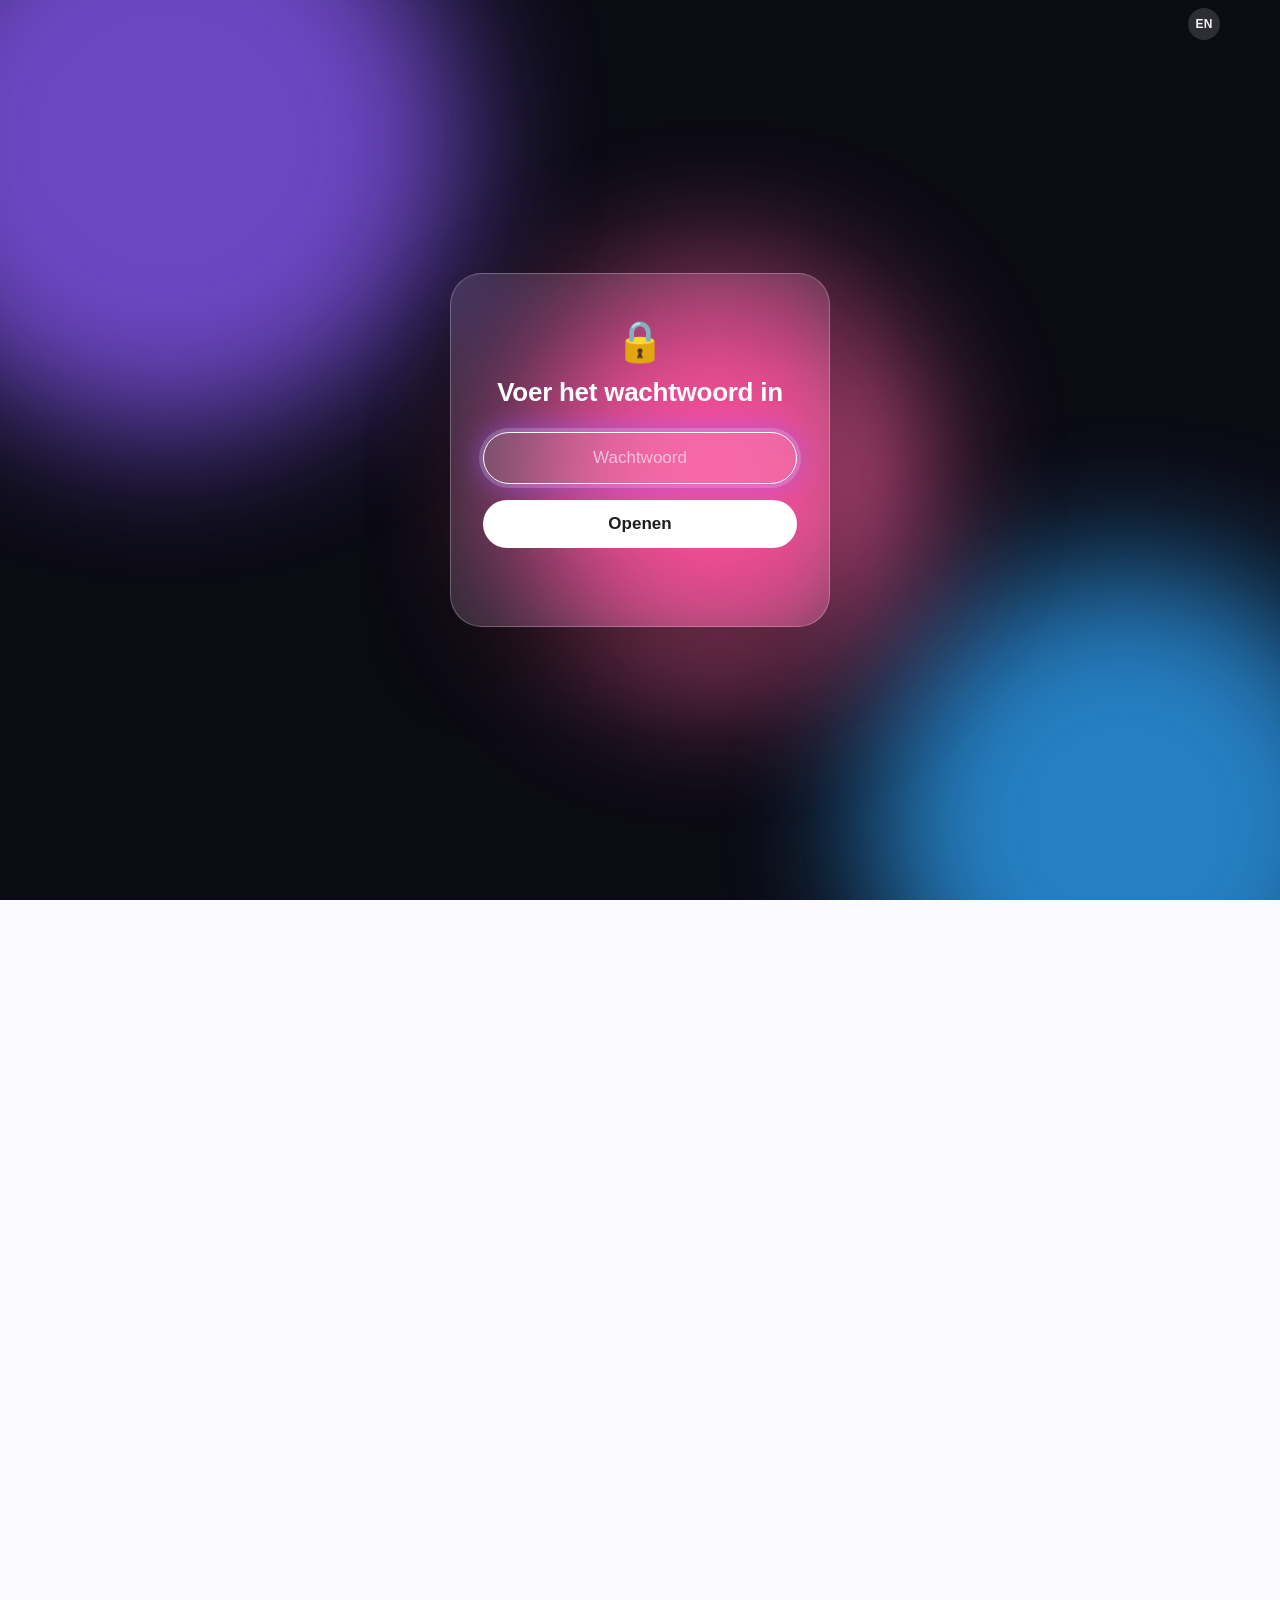
==== commit b4af153a: "Update game.html" ====
--- a/game.html
+++ b/game.html
@@ -39,6 +39,20 @@
   #snakeOverlay.hide { display: none; }
   #snakeOverlay h2 { font-size: 32px; margin-bottom: 8px; letter-spacing: -0.02em; }
   #snakeOverlay p { color: #c7c7d1; margin-bottom: 20px; line-height: 1.5; }
+  /* Springende kat */
+  h2.gtitle.warm { background: linear-gradient(90deg, #d4521f, #f2994a, #8a7d6e); -webkit-background-clip: text; background-clip: text; color: transparent; }
+  #jumpStage { position: relative; width: min(640px, 100%); }
+  #jump { width: 100%; height: auto; display: block; border-radius: 28px; touch-action: none; cursor: pointer;
+          box-shadow: 0 20px 60px rgba(212,82,31,0.22); background: #ffe9d6; }
+  #jumpOverlay {
+    position: absolute; inset: 0; display: flex; flex-direction: column; justify-content: center; align-items: center;
+    border-radius: 28px; background: rgba(255,255,255,0.74); backdrop-filter: blur(10px); text-align: center; padding: 20px;
+  }
+  #jumpOverlay.hide { display: none; }
+  #jumpOverlay h2 { font-size: 30px; margin-bottom: 6px; letter-spacing: -0.02em; }
+  #jumpOverlay p { color: #424245; margin-bottom: 16px; line-height: 1.5; }
+  html.night #jumpOverlay { background: rgba(0,0,0,0.66); }
+  html.night #jumpOverlay p { color: #c7c7d1; }
   footer { padding: 30px; text-align: center; color: #86868b; font-size: 13px; }
   #soundBtn {
     position: fixed; top: 8px; right: 100px; width: 32px; height: 32px; border-radius: 50%;
@@ -102,6 +116,22 @@
     </div>
   </div>
   <p class="hint" data-en="Arrow keys or W A S D, or swipe on your phone">Pijltjestoetsen of W A S D, of veeg op je telefoon</p>
+
+  <h2 class="gtitle warm" data-en="Jumping Cat">Springende kat</h2>
+  <p class="sub" data-en="Help my tabby jump over the boxes and flower pots. The longer you run, the faster it gets!">Help mijn cyperse kat over de dozen en bloempotten te springen. Hoe langer je rent, hoe sneller het gaat!</p>
+  <div class="hud">
+    <div class="pill"><span data-en="Score">Score</span>: <span id="jScore">0</span></div>
+    <div class="pill"><span data-en="Best">Record</span>: <span id="jBest">0</span></div>
+  </div>
+  <div id="jumpStage">
+    <canvas id="jump" width="640" height="260"></canvas>
+    <div id="jumpOverlay">
+      <h2 id="jTitle" data-en="Ready to jump?">Klaar om te springen?</h2>
+      <p id="jText" data-en="Press space or the up arrow, or tap the screen to jump.&lt;br&gt;Hold longer to jump higher.">Druk op spatie of pijltje omhoog, of tik op het scherm om te springen.<br>Langer vasthouden = hoger springen.</p>
+      <button class="btn" id="jStart">Start</button>
+    </div>
+  </div>
+  <p class="hint" data-en="Space, up arrow or W, or tap the screen">Spatie, pijltje omhoog of W, of tik op het scherm</p>
 </main>
 
 <section class="cta">
@@ -144,6 +174,28 @@
       o.connect(g); g.connect(ac.destination);
       o.start(t0); o.stop(t0 + dur + 0.02);
     }
+    // Een gesynthetiseerde 'miauw': zaagtand door een filter, toonhoogte eerst omhoog en dan omlaag
+    function meow(mood) {
+      if (muted || !ctxOk()) return;
+      const P = { happy: [520, 860, 620, 0.42], sad: [640, 700, 360, 0.6], proud: [620, 1000, 720, 0.5] }[mood || 'happy'];
+      const t0 = ac.currentTime + 0.02, dur = P[3], peak = t0 + dur * 0.32;
+      const o = ac.createOscillator(), bp = ac.createBiquadFilter(), lp = ac.createBiquadFilter(), g = ac.createGain();
+      const lfo = ac.createOscillator(), lfoGain = ac.createGain();
+      o.type = 'sawtooth';
+      o.frequency.setValueAtTime(P[0], t0);
+      o.frequency.exponentialRampToValueAtTime(P[1], peak);
+      o.frequency.exponentialRampToValueAtTime(P[2], t0 + dur);
+      lfo.frequency.value = 7; lfoGain.gain.value = 14; lfo.connect(lfoGain); lfoGain.connect(o.frequency);
+      bp.type = 'bandpass'; bp.Q.value = 2.2;
+      bp.frequency.setValueAtTime(900, t0); bp.frequency.exponentialRampToValueAtTime(1800, peak); bp.frequency.exponentialRampToValueAtTime(850, t0 + dur);
+      lp.type = 'lowpass'; lp.frequency.value = 3200;
+      g.gain.setValueAtTime(0.0001, t0);
+      g.gain.exponentialRampToValueAtTime(0.32, t0 + 0.05);
+      g.gain.setValueAtTime(0.32, t0 + dur * 0.6);
+      g.gain.exponentialRampToValueAtTime(0.0001, t0 + dur);
+      o.connect(bp); bp.connect(lp); lp.connect(g); g.connect(ac.destination);
+      o.start(t0); lfo.start(t0); o.stop(t0 + dur + 0.05); lfo.stop(t0 + dur + 0.05);
+    }
     return {
       unlock: ctxOk,
       fish: function () { tone(880, 0.12, 'sine', 0.16); tone(1320, 0.14, 'sine', 0.1, 0.05); },
@@ -151,7 +203,11 @@
       bomb: function () { tone(160, 0.35, 'sawtooth', 0.2, 0, 40); tone(90, 0.4, 'square', 0.12, 0, 35); },
       miss: function () { tone(300, 0.18, 'sine', 0.1, 0, 180); },
       over: function () { [523, 392, 294].forEach((f, i) => tone(f, 0.28, 'triangle', 0.16, i * 0.2)); },
-      pop: function () { tone(520, 0.09, 'sine', 0.16, 0, 900); }
+      pop: function () { tone(520, 0.09, 'sine', 0.16, 0, 900); },
+      jump: function () { tone(380, 0.14, 'sine', 0.1, 0, 760); },
+      ding: function () { tone(1568, 0.18, 'triangle', 0.12); tone(2093, 0.24, 'triangle', 0.08, 0.07); },
+      crash: function () { tone(220, 0.25, 'sawtooth', 0.12, 0, 70); },
+      meow: meow
     };
   })();
 
@@ -519,7 +575,210 @@
     reset(); running = false;
     requestAnimationFrame(loop);
   })();
+  // ---------------- Springende kat ----------------
+  (function () {
+    const cv = document.getElementById('jump'), ctx = cv.getContext('2d');
+    const W = cv.width, H = cv.height, GROUND = 214;
+    const scoreEl = document.getElementById('jScore'), bestEl = document.getElementById('jBest');
+    const overlay = document.getElementById('jumpOverlay'), title = document.getElementById('jTitle'), text = document.getElementById('jText'), startBtn = document.getElementById('jStart');
+
+    let best = 0;
+    try { best = parseInt(localStorage.getItem('jumpBest') || '0', 10) || 0; } catch (e) {}
+    bestEl.textContent = best;
+
+    // De kat: dezelfde grijsbruine cyperse kat als op de homepage (tekening 200 x 120, geschaald)
+    const FUR = '#8a7d6e', DARK = '#3d342d', LIGHT = '#d3c8b8', FAR = '#6b5f53', PINK = '#e7a3a8';
+    const S = 0.5, CAT_X = 70;
+    const P = (d) => new Path2D(d);
+    const tailPath = P('M52 58 C34 54 22 38 30 16'), tailStripes = P('M44 55 l-3 -6 M34 46 l-5 -3 M29 34 l-6 0 M29 23 l-6 2');
+    const stripes = P('M64 46 q5 10 1 22 M78 43 q5 11 1 24 M92 42 q5 11 1 25 M106 42 q5 11 1 24 M120 44 q4 10 1 21');
+    const mMark = P('M143 37 l3 -7 l3 6 l3 -6 l3 7'), cheek = P('M134 46 l-6 1 M135 52 l-6 3');
+    const mouth = P('M173 53 q-2 4 -6 3'), whiskers = P('M168 55 l20 -4 M168 58 l20 2');
+    function poly(pts, fill) { ctx.beginPath(); ctx.moveTo(pts[0], pts[1]); for (let i = 2; i < pts.length; i += 2) ctx.lineTo(pts[i], pts[i + 1]); ctx.closePath(); ctx.fillStyle = fill; ctx.fill(); }
+    function ell(x, y, rx, ry, fill) { ctx.beginPath(); ctx.ellipse(x, y, rx, ry, 0, 0, 6.283); ctx.fillStyle = fill; ctx.fill(); }
+    function stroke(path, color, w) { ctx.strokeStyle = color; ctx.lineWidth = w; ctx.lineCap = 'round'; ctx.lineJoin = 'round'; ctx.stroke(path); }
+    function leg(x, ang, fill) {
+      ctx.save(); ctx.translate(x, 70); ctx.rotate(ang);
+      ctx.fillStyle = fill; ctx.beginPath(); ctx.roundRect ? ctx.roundRect(-5, 0, 10, 32, 5) : ctx.rect(-5, 0, 10, 32); ctx.fill();
+      ctx.globalAlpha = 0.55; ctx.fillStyle = DARK; ctx.fillRect(-5, 10, 10, 3); ctx.globalAlpha = 1;
+      ell(0, 31, 7, 4, LIGHT);
+      ctx.restore();
+    }
+    function drawCat(x, y, phase, air, hurt) {
+      ctx.save(); ctx.translate(x, y); ctx.scale(S, S);
+      // staart
+      ctx.save(); ctx.translate(52, 58); ctx.rotate(Math.sin(phase * 0.6) * 0.22); ctx.translate(-52, -58);
+      stroke(tailPath, FUR, 10); stroke(tailStripes, DARK, 3.5); ell(30, 16, 5, 5, DARK);
+      ctx.restore();
+      const a = air ? 0 : Math.sin(phase) * 0.55;
+      const back = air ? 0.7 : a, front = air ? -0.7 : -a;
+      leg(70, back * -1, FAR); leg(126, front * -1, FAR);
+      ell(96, 64, 50, 22, FUR); ell(100, 76, 36, 9, LIGHT); stroke(stripes, DARK, 4.5);
+      leg(62, back, FUR); leg(134, front, FUR);
+      // kop
+      poly([134, 36, 138, 12, 152, 30], FUR); poly([138, 32, 140, 19, 148, 30], PINK);
+      poly([154, 30, 168, 12, 170, 38], FUR); poly([157, 30, 166, 19, 167, 34], PINK);
+      ell(152, 48, 21, 21, FUR); ell(146, 60, 9, 6, LIGHT); ell(164, 55, 10, 7.5, LIGHT);
+      stroke(mMark, DARK, 2.4); stroke(cheek, DARK, 2.4);
+      if (hurt) {
+        stroke(P('M156 40 l8 8 M164 40 l-8 8'), DARK, 2.6);
+      } else {
+        ell(160, 44, 4.6, 5.4, '#9cc25a'); ell(161, 44, 1.6, 4.2, '#1b1b1b'); ell(162, 42, 1.2, 1.2, '#fff');
+      }
+      poly([171, 50, 175, 50, 173, 53], PINK); stroke(mouth, DARK, 1.4); stroke(whiskers, '#f4f1ec', 1.2);
+      ctx.restore();
+    }
+
+    // Obstakels: dozen en bloempotten
+    const TYPES = [
+      { w: 34, h: 30, kind: 'box' }, { w: 34, h: 46, kind: 'box' }, { w: 62, h: 30, kind: 'box2' }, { w: 30, h: 40, kind: 'pot' }
+    ];
+    function drawObstacle(o) {
+      const x = o.x, y = GROUND - o.h;
+      if (o.kind === 'pot') {
+        ctx.fillStyle = '#4f9a54';
+        ctx.beginPath(); ctx.ellipse(x + 8, y + 6, 6, 12, -0.4, 0, 6.283); ctx.fill();
+        ctx.beginPath(); ctx.ellipse(x + 22, y + 6, 6, 12, 0.4, 0, 6.283); ctx.fill();
+        ctx.beginPath(); ctx.ellipse(x + 15, y + 2, 5, 13, 0, 0, 6.283); ctx.fill();
+        ctx.fillStyle = '#c8663b';
+        ctx.beginPath(); ctx.moveTo(x, y + 16); ctx.lineTo(x + o.w, y + 16); ctx.lineTo(x + o.w - 5, GROUND); ctx.lineTo(x + 5, GROUND); ctx.closePath(); ctx.fill();
+        ctx.fillStyle = '#a9522c'; ctx.fillRect(x - 2, y + 14, o.w + 4, 7);
+        return;
+      }
+      const boxes = o.kind === 'box2' ? [[x, 30], [x + 32, 30]] : [[x, o.h]];
+      for (const [bx, bh] of boxes) {
+        const by = GROUND - bh, bw = o.kind === 'box2' ? 30 : o.w;
+        ctx.fillStyle = '#c99a62'; ctx.fillRect(bx, by, bw, bh);
+        ctx.fillStyle = '#b5874f'; ctx.fillRect(bx, by, bw, 5);
+        ctx.fillStyle = 'rgba(255,255,255,0.55)'; ctx.fillRect(bx + bw / 2 - 3, by, 6, bh);
+        ctx.strokeStyle = '#8f6a3c'; ctx.lineWidth = 1.5; ctx.strokeRect(bx + 0.5, by + 0.5, bw - 1, bh - 1);
+      }
+    }
+
+    let obs, parts, score, shown, nextMilestone, speed, dist, nextGap, catY, vy, onGround, holding, running, dead, phase, banner;
+
+    function reset() {
+      obs = []; parts = []; score = 0; shown = -1; nextMilestone = 100; speed = 300; dist = 0; nextGap = 260;
+      catY = GROUND - 51; vy = 0; onGround = true; holding = false; dead = false; phase = 0; banner = null;
+      scoreEl.textContent = 0;
+    }
+
+    function jump() {
+      if (!running || !onGround) return;
+      vy = -720; onGround = false; SFX.jump();
+    }
+
+    function hit(o) {
+      // hitbox van de kat (iets kleiner dan de tekening, zodat het eerlijk voelt)
+      const cx = CAT_X + 14, cy = catY + 12, cw = 72, ch = 34;
+      const ox = o.x + 3, oy = GROUND - o.h + 3, ow = o.w - 6, oh = o.h - 3;
+      return cx < ox + ow && cx + cw > ox && cy < oy + oh && cy + ch > oy;
+    }
+
+    function end() {
+      running = false; dead = true;
+      SFX.crash();
+      const record = score > best;
+      if (record) { best = score; bestEl.textContent = best; try { localStorage.setItem('jumpBest', best); } catch (e) {} }
+      setTimeout(() => SFX.meow(record ? 'proud' : 'sad'), 180);
+      setText(title, record ? 'Nieuw record!' : 'Au!', record ? 'New record!' : 'Ouch!');
+      setText(text, 'Je score: <b>' + score + '</b><br>Record: <b>' + best + '</b>', 'Your score: <b>' + score + '</b><br>Best: <b>' + best + '</b>');
+      setText(startBtn, 'Opnieuw', 'Play again');
+      setTimeout(() => overlay.classList.remove('hide'), 450);
+    }
+
+    // achtergrond: lucht, wolken, heuvels en gras die met verschillende snelheid meeschuiven
+    function drawBg(t) {
+      const g = ctx.createLinearGradient(0, 0, 0, H);
+      g.addColorStop(0, '#ffe3cc'); g.addColorStop(0.6, '#fff4ea'); g.addColorStop(1, '#e8f4dc');
+      ctx.fillStyle = g; ctx.fillRect(0, 0, W, H);
+      ctx.fillStyle = 'rgba(255,190,140,0.55)'; ctx.beginPath(); ctx.arc(520, 62, 30, 0, 6.283); ctx.fill();
+      ctx.fillStyle = 'rgba(255,255,255,0.9)';
+      for (let i = 0; i < 3; i++) {
+        const cx = W - (((dist * 0.08) + i * 240) % (W + 140)) + 40, cy = 40 + i * 26;
+        ctx.beginPath(); ctx.ellipse(cx, cy, 40, 13, 0, 0, 6.283); ctx.ellipse(cx + 24, cy - 7, 26, 12, 0, 0, 6.283); ctx.fill();
+      }
+      ctx.fillStyle = '#cfe3b5';
+      ctx.beginPath(); ctx.moveTo(0, GROUND);
+      for (let x = 0; x <= W; x += 16) ctx.lineTo(x, GROUND - 34 - Math.sin((x + dist * 0.25) / 70) * 14);
+      ctx.lineTo(W, GROUND); ctx.closePath(); ctx.fill();
+      ctx.fillStyle = '#9ccc7a'; ctx.fillRect(0, GROUND, W, H - GROUND);
+      ctx.fillStyle = '#86b866';
+      for (let x = -(dist % 40); x < W; x += 40) ctx.fillRect(x, GROUND + 14, 18, 3);
+      ctx.fillStyle = '#7aa95b'; ctx.fillRect(0, GROUND, W, 3);
+    }
+
+    let last = performance.now();
+    function loop(now) {
+      const dt = Math.min((now - last) / 1000, 0.05); last = now;
+      if (running) {
+        speed = Math.min(700, speed + dt * 7);
+        const dx = speed * dt;
+        dist += dx; phase += dt * speed / 26;
+        // springen: zwaartekracht, en korter vasthouden = lagere sprong
+        vy += 2200 * dt;
+        if (!holding && vy < -300) vy = -300;
+        catY += vy * dt;
+        if (catY >= GROUND - 51) {
+          if (!onGround) for (let i = 0; i < 6; i++) parts.push({ x: CAT_X + 40 + Math.random() * 30, y: GROUND, vx: -60 - Math.random() * 80, vy: -40 - Math.random() * 60, life: 0.4 });
+          catY = GROUND - 51; vy = 0; onGround = true;
+        }
+        // obstakels
+        nextGap -= dx;
+        if (nextGap <= 0) {
+          const ty = TYPES[Math.floor(Math.random() * (speed > 420 ? 4 : 3))];
+          obs.push({ x: W + 10, w: ty.w, h: ty.h, kind: ty.kind });
+          nextGap = speed * (0.75 + Math.random() * 0.7) + 160;
+        }
+        for (let i = obs.length - 1; i >= 0; i--) {
+          obs[i].x -= dx;
+          if (obs[i].x < -80) obs.splice(i, 1);
+        }
+        score = Math.floor(dist / 10);
+        if (score !== shown) { shown = score; scoreEl.textContent = score; }
+        if (score >= nextMilestone) { SFX.ding(); banner = { n: nextMilestone, t: 1.2 }; nextMilestone += 100; }
+        for (const o of obs) if (hit(o)) { end(); break; }
+      }
+      drawBg(now);
+      for (const o of obs) drawObstacle(o);
+      for (let i = parts.length - 1; i >= 0; i--) {
+        const p = parts[i]; p.life -= dt; p.x += p.vx * dt; p.y += p.vy * dt; p.vy += 300 * dt;
+        if (p.life <= 0) { parts.splice(i, 1); continue; }
+        ctx.globalAlpha = p.life / 0.4; ctx.fillStyle = '#c9b79c'; ctx.beginPath(); ctx.arc(p.x, p.y, 3, 0, 6.283); ctx.fill(); ctx.globalAlpha = 1;
+      }
+      drawCat(CAT_X, catY, running ? phase : 0, !onGround, dead);
+      if (banner) {
+        banner.t -= dt;
+        if (banner.t <= 0) banner = null;
+        else {
+          ctx.globalAlpha = Math.min(1, banner.t * 2); ctx.fillStyle = '#d4521f';
+          ctx.font = 'bold 28px -apple-system, "Helvetica Neue", sans-serif'; ctx.textAlign = 'center';
+          ctx.fillText(banner.n + '!', W / 2, 70 - (1.2 - banner.t) * 20); ctx.globalAlpha = 1;
+        }
+      }
+      requestAnimationFrame(loop);
+    }
+
+    function press(e) { if (!running) return; holding = true; jump(); if (e) e.preventDefault(); }
+    function release() { holding = false; }
+    window.addEventListener('keydown', (e) => {
+      if (!running) return;
+      if (e.key === ' ' || e.key === 'ArrowUp' || e.key === 'w' || e.key === 'W') { if (!e.repeat) press(); e.preventDefault(); }
+    });
+    window.addEventListener('keyup', (e) => { if (e.key === ' ' || e.key === 'ArrowUp' || e.key === 'w' || e.key === 'W') release(); });
+    cv.addEventListener('pointerdown', press);
+    window.addEventListener('pointerup', release);
+
+    startBtn.addEventListener('click', () => {
+      SFX.unlock(); reset(); running = true; overlay.classList.add('hide');
+      SFX.meow('happy');
+      startBtn.blur();
+    });
+
+    reset(); running = false;
+    requestAnimationFrame(loop);
+  })();
 </script>
 
 </body>
-</html>+</html>
